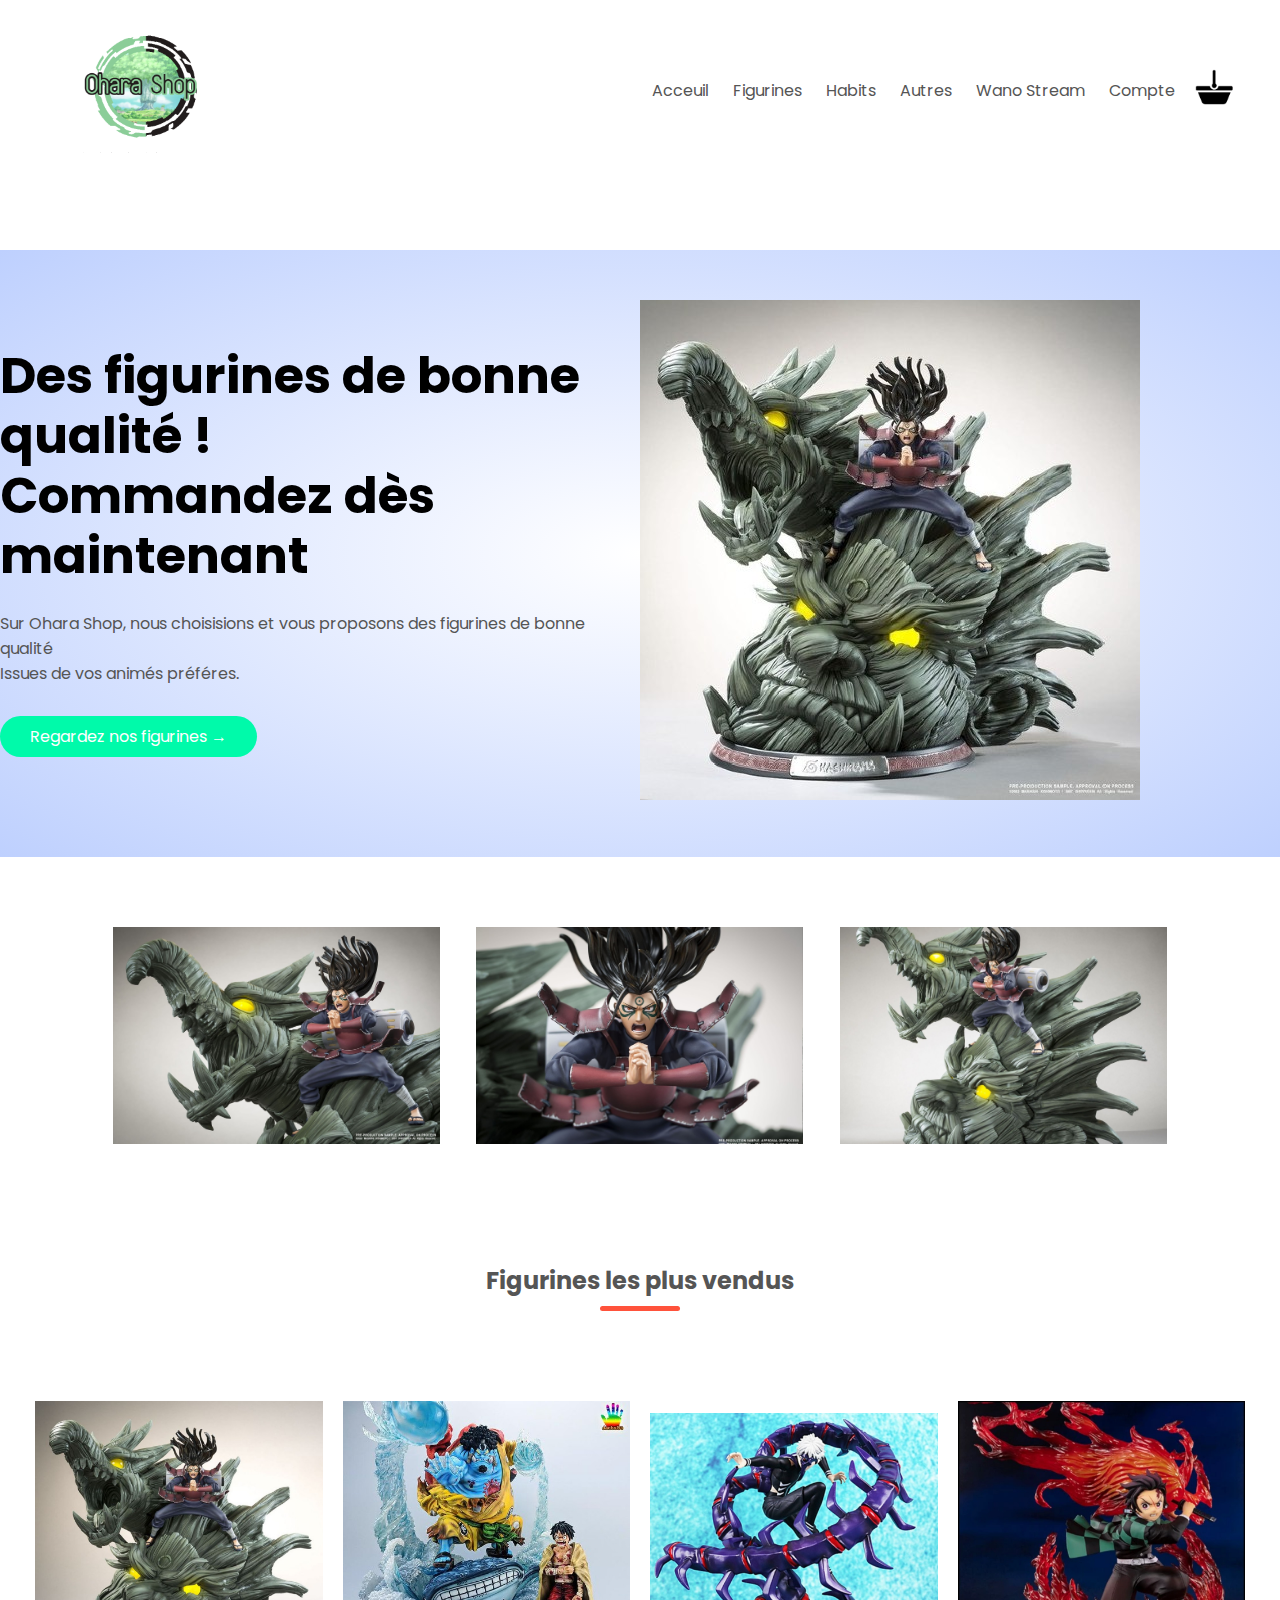
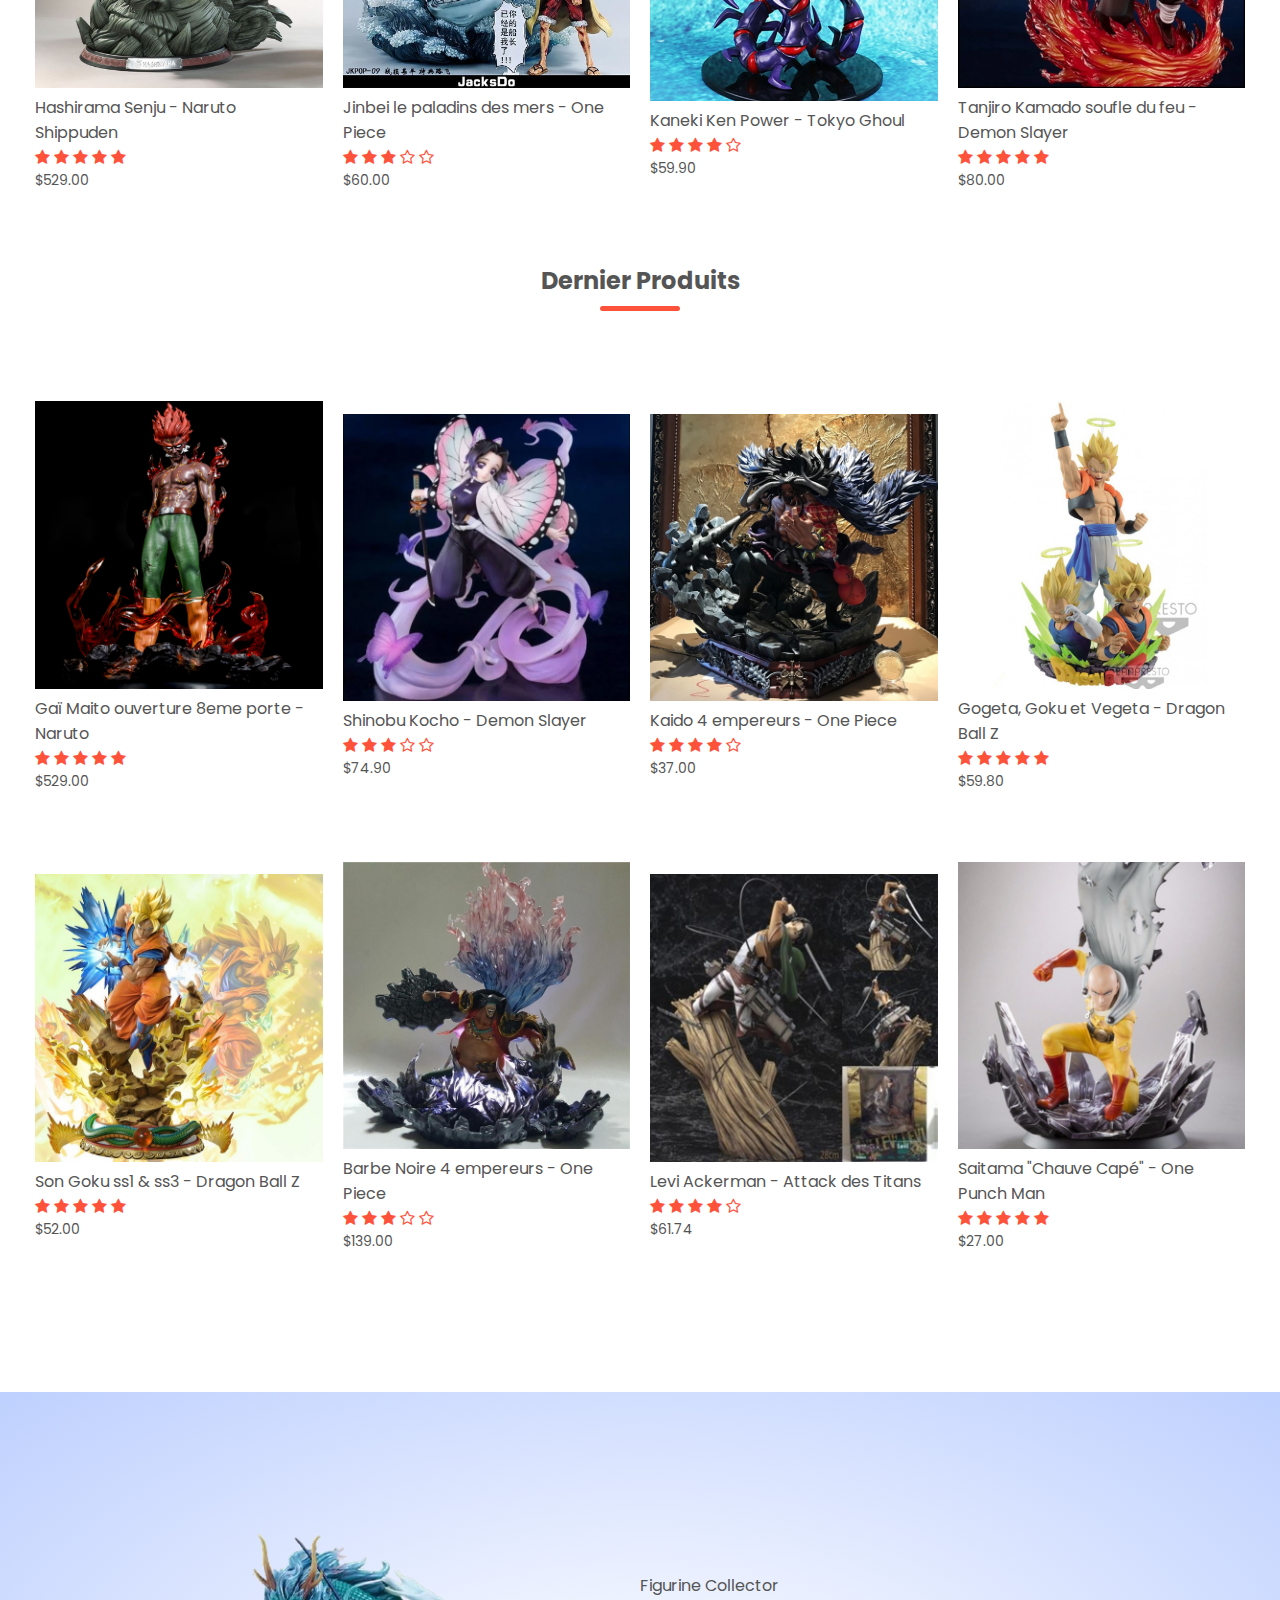
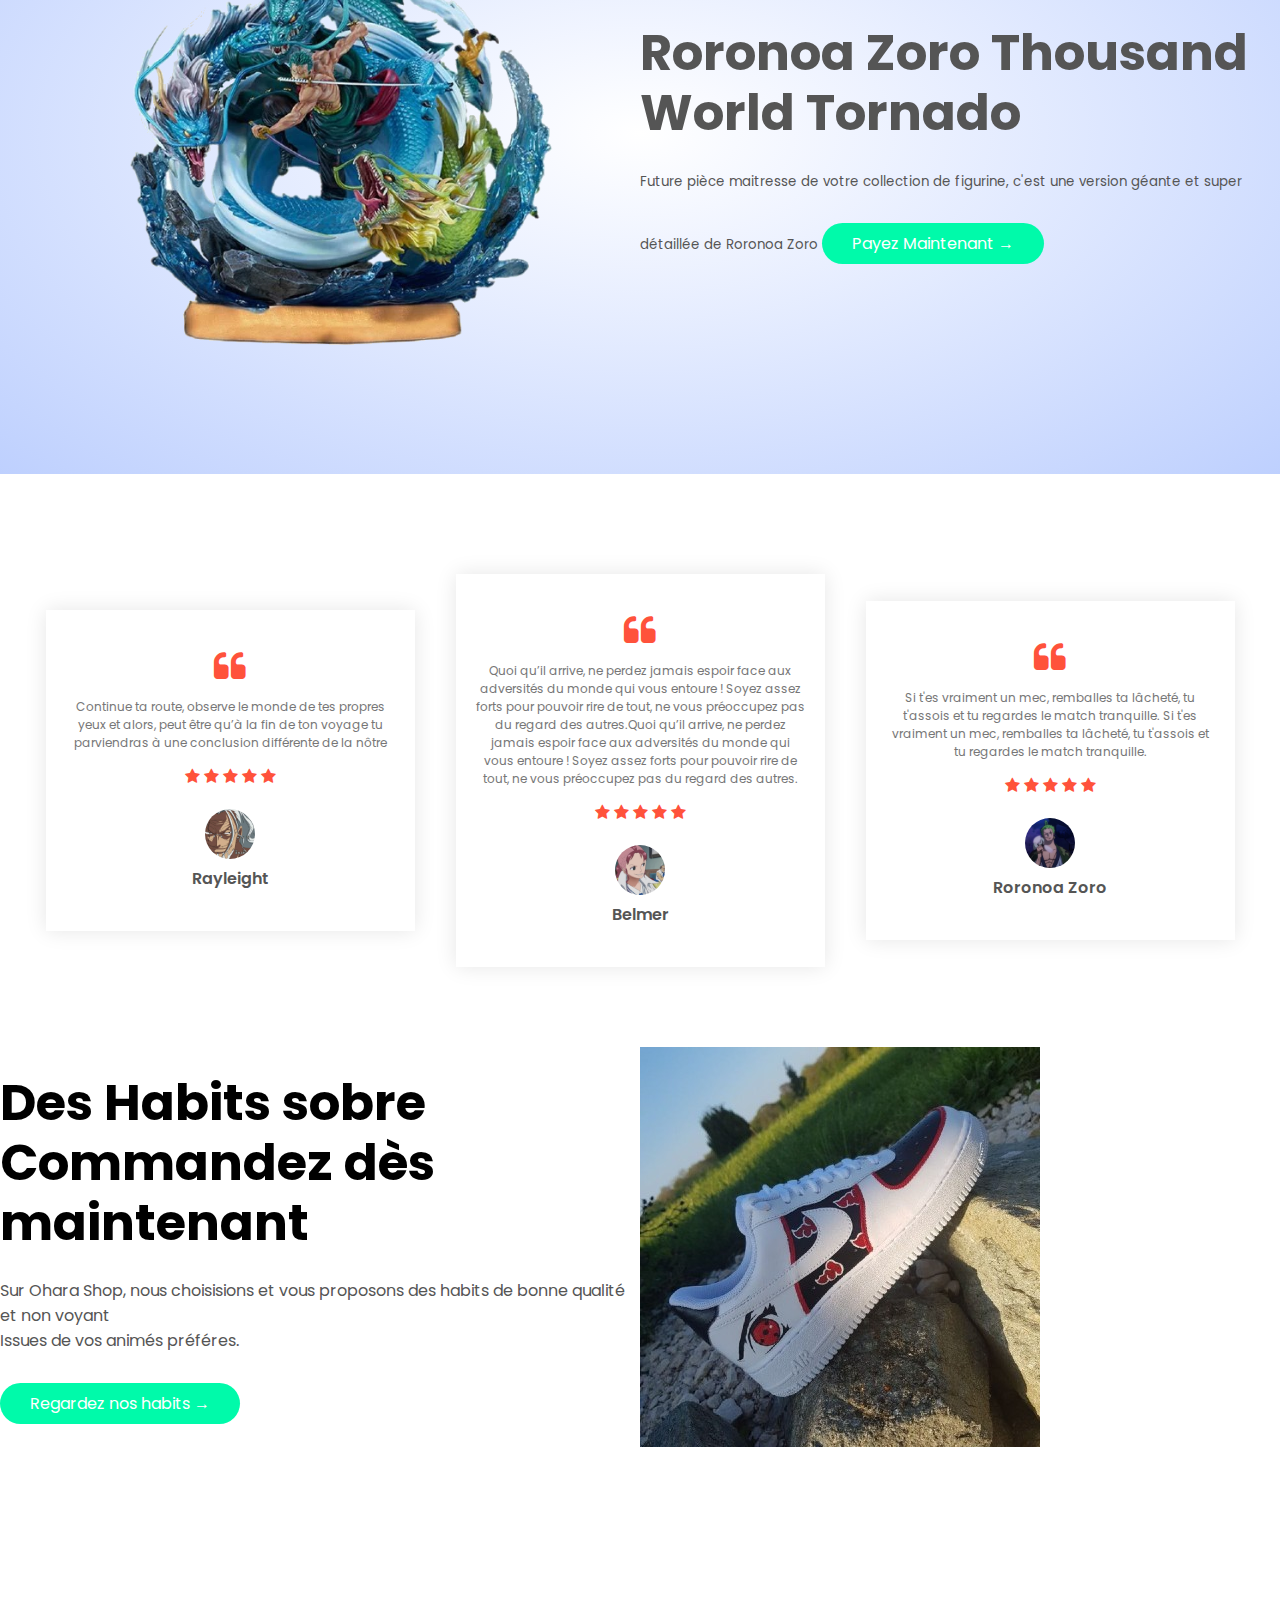
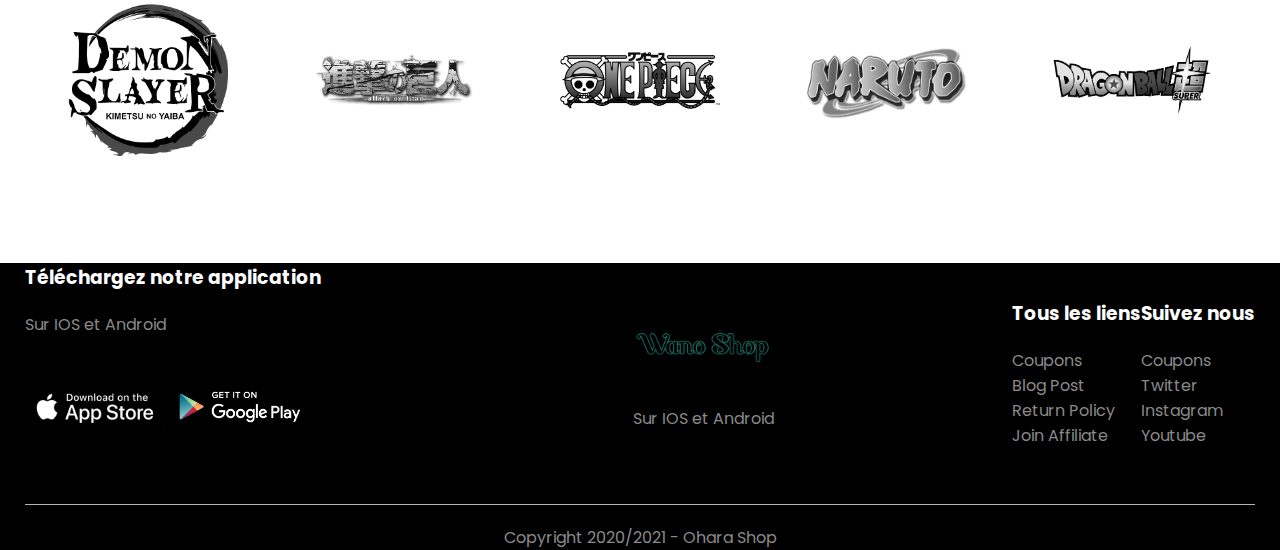
==== index.html @ 9f6b1bc0 "Add files via upload" ====
<!DOCTYPE html>
<html lang="en">
<head>
    <meta charset=UTF-8>
    <title>Ohara Store</title>
    <link rel="stylesheet" href="style.css">
    <link href="https://fonts.googleapis.com/css2?family=Poppins:wght@300;400;500;600;700&display=swap"rel="stylesheet">
    <link rel="stylesheet" href="https://stackpath.bootstrapcdn.com/font-awesome/4.7.0/css/font-awesome.min.css">
    <link rel="icon" href="logo.jpg">
</head>
<body>
        <div class="container">
            <div class="navbar">
                <div class="logo">
                    <a href="#"><img src="logo.png" width="200px"></a>
                </div>
                <nav>
                    <ul id="MenuItems">
                        <li><a href="#">Acceuil</a></li>
                        <li><a href="figurines.html">Figurines</a></li>
                        <li><a href="habits.html">Habits</a></li>
                        <li><a href="autres.html">Autres</a></li>
                        <li><a href="wano.html">Wano Stream</a></li>
                        <li><a href="login.html">Compte</a></li>
                    </ul>
                </nav>
                <a href="cart.html"><img src="panier.png" width="40px" height="40px"></a>
                <img src="menu.png" class="menu-icon"
                onclick="menuloggle()">
            </div>
        </div>
        <div class="header">
        <div class="row">
            <div class="col-2">
                <h1>Des figurines de bonne qualité !<br>Commandez dès maintenant</h1>
                <p>Sur Ohara Shop, nous choisisions et vous proposons des figurines de bonne qualité<br>Issues de vos animés préféres.</p>
                <a href="figurines.html" class="btn">Regardez nos figurines &#8594</a>
            </div>
            <div class="col-2">
                <img src="figurines1.jpg">
            </div>
        </div>
    </div>

<!------- featured categories ------->
    <div class ="categories">
        <div class="small-container">
            <div class="row">
            <div class="col-3">
                <img src="figuriness1.jpg">
            </div>
            <div class="col-3">
                <img src="figuriness2.jpg">
            </div>
            <div class="col-3">
                <img src="figuriness3.jpg">
            </div>
        </div>
    </div> 
</div>
<!------- featured products ------->    
    <div class="small-container">
        <h2 class="title">Figurines les plus vendus</h2>
        <div class="row">
            <div class="col-4">
                <a href="hashiramafig1.html"><img src="figurines1.0.jpg"></a>
                <h4>Hashirama Senju - Naruto Shippuden</h4>
                <div class="rating">
                    <i class="fa fa-star"></i>
                    <i class="fa fa-star"></i>
                    <i class="fa fa-star"></i>
                    <i class="fa fa-star"></i>
                    <i class="fa fa-star"></i>
                </div>
                <p>$529.00</p>
            </div>
            <div class="col-4">
                <a href="jinbei1.html"><img src="figurines2.jpg"></a>
                <h4>Jinbei le paladins des mers - One Piece</h4>
                <div class="rating">
                    <i class="fa fa-star"></i>
                    <i class="fa fa-star"></i>
                    <i class="fa fa-star"></i>
                    <i class="fa fa-star-o"></i>
                    <i class="fa fa-star-o"></i>
                </div>
                <p>$60.00</p>
            </div>
            <div class="col-4">
                <a href="kaneki1.html"><img src="figurinesss3.jpg"></a>
                <h4>Kaneki Ken Power - Tokyo Ghoul</h4>
                <div class="rating">
                    <i class="fa fa-star"></i>
                    <i class="fa fa-star"></i>
                    <i class="fa fa-star"></i>
                    <i class="fa fa-star"></i>
                    <i class="fa fa-star-o"></i>
                </div>
                <p>$59.90</p>
            </div>
            <div class="col-4">
                <a href="tanjiro1.html"><img src="figurines4.jpg"></a>
                <h4>Tanjiro Kamado soufle du feu - Demon Slayer</h4>
                <div class="rating">
                    <i class="fa fa-star"></i>
                    <i class="fa fa-star"></i>
                    <i class="fa fa-star"></i>
                    <i class="fa fa-star"></i>
                    <i class="fa fa-star"></i>
                </div>
                <p>$80.00</p>
            </div>
        </div>
        <h2 class="title">Dernier Produits</h2>
        <div class="row">
            <div class="col-4">
                <a href="ga¨1.html"><img src="figurinesnv1.jpg"></a>
                <h4>Gaï Maito ouverture 8eme porte - Naruto</h4>
                <div class="rating">
                    <i class="fa fa-star"></i>
                    <i class="fa fa-star"></i>
                    <i class="fa fa-star"></i>
                    <i class="fa fa-star"></i>
                    <i class="fa fa-star"></i>
                </div>
                <p>$529.00</p>
            </div>
            <div class="col-4">
                <a href="shinobu1.html"><img src="figurinesnv2.jpg"></a>
                <h4>Shinobu Kocho - Demon Slayer</h4>
                <div class="rating">
                    <i class="fa fa-star"></i>
                    <i class="fa fa-star"></i>
                    <i class="fa fa-star"></i>
                    <i class="fa fa-star-o"></i>
                    <i class="fa fa-star-o"></i>
                </div>
                <p>$74.90</p>
            </div>
            <div class="col-4">
                <a href="kaido1.html"><img src="figurinesnv3.jpg"></a>
                <h4>Kaido 4 empereurs - One Piece</h4>
                <div class="rating">
                    <i class="fa fa-star"></i>
                    <i class="fa fa-star"></i>
                    <i class="fa fa-star"></i>
                    <i class="fa fa-star"></i>
                    <i class="fa fa-star-o"></i>
                </div>
                <p>$37.00</p>
            </div>
            <div class="col-4">
                <a href="goeta1.html"><img src="figurinesnv4.jpg"></a>
                <h4>Gogeta, Goku et Vegeta - Dragon Ball Z</h4>
                <div class="rating">
                    <i class="fa fa-star"></i>
                    <i class="fa fa-star"></i>
                    <i class="fa fa-star"></i>
                    <i class="fa fa-star"></i>
                    <i class="fa fa-star"></i>
                </div>
                <p>$59.80</p>
            </div>
        </div>
         <div class="row">
            <div class="col-4">
                <a href="goku1.html"><img src="figurinesnv5.jpg"></a>
                <h4>Son Goku ss1 & ss3 - Dragon Ball Z</h4>
                <div class="rating">
                    <i class="fa fa-star"></i>
                    <i class="fa fa-star"></i>
                    <i class="fa fa-star"></i>
                    <i class="fa fa-star"></i>
                    <i class="fa fa-star"></i>
                </div>
                <p>$52.00</p>
            </div>
            <div class="col-4">
                <a href="barbenoire1.html"><img src="figurinesnv7.jpg"></a>
                <h4>Barbe Noire 4 empereurs - One Piece</h4>
                <div class="rating">
                    <i class="fa fa-star"></i>
                    <i class="fa fa-star"></i>
                    <i class="fa fa-star"></i>
                    <i class="fa fa-star-o"></i>
                    <i class="fa fa-star-o"></i>
                </div>
                <p>$139.00</p>
            </div>
            <div class="col-4">
                <a href="levi1.html"><img src="figurinesnv6.jpg"></a>
                <h4>Levi Ackerman - Attack des Titans</h4>
                <div class="rating">
                    <i class="fa fa-star"></i>
                    <i class="fa fa-star"></i>
                    <i class="fa fa-star"></i>
                    <i class="fa fa-star"></i>
                    <i class="fa fa-star-o"></i>
                </div>
                <p>$61.74</p>
            </div>
            <div class="col-4">
                <a href="saitama1.html"><img src="figurinesnv8.jpg"></a>
                <h4>Saitama "Chauve Capé" - One Punch Man</h4>
                <div class="rating">
                    <i class="fa fa-star"></i>
                    <i class="fa fa-star"></i>
                    <i class="fa fa-star"></i>
                    <i class="fa fa-star"></i>
                    <i class="fa fa-star"></i>
                </div>
                <p>$27.00</p>
            </div>
        </div>
    </div>
<!------- offer ------->  
    <div class="offer">
        <div class="small-container">
            <div class="row">
                <div class="col-2">
                    <a href="zoro1.html"><img src="collector.png" class="offer-img">
                </div>
                <div class="col-2">
                    <p>Figurine Collector</p>
                    <h1>Roronoa Zoro Thousand World Tornado</h1>
                    <small>Future pièce maitresse de votre collection de figurine, c'est une version géante et super détaillée de Roronoa Zoro</small>
                    <a href="" class="btn">Payez Maintenant &#8594;</a>
                </div>
            </div>
        </div>
    </div>

<!------- testimonial ------->
    <div class="testimonial">
        <div class="small-container">
            <div class="row">
            <div class="col-3">
                    <i class="fa fa-quote-left"></i>
                    <p> Continue ta route, observe le monde de tes propres yeux et alors, peut être qu’à la fin de ton voyage tu parviendras à une conclusion différente de la nôtre</p>
                    <div class="rating">
                    <i class="fa fa-star"></i>
                    <i class="fa fa-star"></i>
                    <i class="fa fa-star"></i>
                    <i class="fa fa-star"></i>
                    <i class="fa fa-star"></i>
                </div>
                <img src="rayleightlogo.jpg">
                <h3>Rayleight</h3>
            </div>
             <div class="col-3">
                    <i class="fa fa-quote-left"></i>
                    <p> Quoi qu’il arrive, ne perdez jamais espoir face aux adversités du monde qui vous entoure ! Soyez assez forts pour pouvoir rire de tout, ne vous préoccupez pas du regard des autres.Quoi qu’il arrive, ne perdez jamais espoir face aux adversités du monde qui vous entoure ! Soyez assez forts pour pouvoir rire de tout, ne vous préoccupez pas du regard des autres.</p>
                    <div class="rating">
                    <i class="fa fa-star"></i>
                    <i class="fa fa-star"></i>
                    <i class="fa fa-star"></i>
                    <i class="fa fa-star"></i>
                    <i class="fa fa-star"></i>
                </div>
                <img src="belmer.jpg">
                <h3>Belmer</h3>
            </div>
            <div class="col-3">
                    <i class="fa fa-quote-left"></i>
                    <p> Si t'es vraiment un mec, remballes ta lâcheté, tu t'assois et tu regardes le match tranquille. 
                    Si t'es vraiment un mec, remballes ta lâcheté, tu t'assois et tu regardes le match tranquille. </p>
                    <div class="rating">
                    <i class="fa fa-star"></i>
                    <i class="fa fa-star"></i>
                    <i class="fa fa-star"></i>
                    <i class="fa fa-star"></i>
                    <i class="fa fa-star"></i>
                </div>
                <img src="zorologo.jpg">
                <h3>Roronoa Zoro</h3>
            </div>
        </div>
    </div>
</div>

<!------- Second ------->

<div class="row">
        <div class="col-2">
        <h1>Des Habits sobre<br>Commandez dès maintenant</h1>
        <p>Sur Ohara Shop, nous choisisions et vous proposons des habits de bonne qualité et non voyant<br>Issues de vos animés préféres.</p>
        <a href="habits.html" class="btn">Regardez nos habits &#8594</a>
    </div>
    <div class="col-2">
        <img src="habitss.jpg">
    </div>
  </div>

<!------- brands ------->

<div class="brands">
    <div class="small-container">
        <div class="row">
            <div class="col-5">
                <img src="logo1.png">
            </div>
            <div class="col-5">
                <img src="logo2.png">
            </div>
            <div class="col-5">
                <img src="logo3.png">
            </div>
            <div class="col-5">
                <img src="logo4.png">
            </div>
            <div class="col-5">
                <img src="logo5.png">
            </div>
        </div>
    </div>
</div>

<!------- footer ------->

<div class="footer">
    <div class="container">
        <div class="row">
            <div class="footer-col-1">
                <h3>Téléchargez notre application</h3>
                <p>Sur IOS et Android</p>
                <div class="app-logo">
                    <img src="appstore.png">
                    <img src="playstore.png">
                </div>
            </div>
            <div class="footer-col-2">
                <img src="logoa.png">
                <p>Sur IOS et Android</p>
            </div>
            <div class="footer-col-3">
                <h3>Tous les liens</h3>
                <ul>
                    <li>Coupons</li>
                    <li>Blog Post</li>
                    <li>Return Policy</li>
                    <li>Join Affiliate</li>
                </ul>
            </div>
            <div class="footer-col-4">
                <h3>Suivez nous</h3>
                <ul>
                    <li>Coupons</li>
                    <li>Twitter</li>
                    <li>Instagram</li>
                    <li>Youtube</li>
                </ul>
            </div>
        </div>
        <hr>
        <p class="copyright">Copyright 2020/2021 - Ohara Shop</p>
    </div>
</div>

<!------- js for toggle menu ------->
  
    <script>
        var MenuItems = document.getElementById("MenuItems")

        MenuItems.style.maxHeight = "0px"

        function menutoggle(){
            if(MenuItems.style.maxHeight == "0px")
        {
            MenuItems.style.maxHeight = "200px"
        }
    else
        {
            MenuItems.style.maxHeight = "0px"
        }
     }
 </script>

 

</body>
</html>
---- style.css ----
*{
	margin: 0;
	padding: 0;
	box-sizing: border-box;
}
body{
	font-family: 'Poppins', sans-serif;
}
.navbar{
	display: flex;
	align-items: center;
	padding: 20px;
}
nav{
	flex: 1;
	text-align: right;
}
nav ul{
	display: inline-block;
	list-style-type: none;
}
nav ul li{
	display: inline-block;
	margin-right: 20px
}
a{
	text-decoration: none;
	color: #555;
}
p{
	color: #555;
}
.container{
	max-width: 1300px
	margin: auto;
	padding-left: 25px;
	padding-right: 25px;
}
.row{
	display: flex;
	align-items:  center;
	flex-wrap: wrap;
	justify-content: space-around;
}
.col-2{
	flex-basis: 50%;
	min-width: 300px
}
.col-2 img{
	max-width: 100%;
	padding: 50px 0;
}
.col-2 h1{
	font-size: 50px;
	line-height: 60px;
	margin: 25px 0;
}
.btn{
	display: inline-block;
	background: #00FAAA;
	color: #fff;
	padding: 8px 30px;
	margin: 30px 0;
	border-radius: 30px;
	transition: background 0.5s;
}
.btn:hover{
	background-color: #00442E;
}
.header{
	background: radial-gradient(#fff,#BED0FE);
}
.header .row{
	margin-top: 70px;
}
.categories{
	margin:70px;
}
.col-3{
	flex-basis: 30%;
	min-width: 250px;
	margin-bottom: 30px;
}	
.col-3 img{
	width: 100%;
}
.small-container{
	max-width: 1080px
	margin: auto;
	padding-left: 25px ;
	padding-right: 25px;
}
.col-4{
	flex-basis: 25%;
	padding: 10px;
	min-width: 200px;
	margin-bottom: 50px;
	transition: transform 0.5s;

}
.col-4 img{
	width:100%;
}
.title{
	text-align: center;
	margin: 0 auto 80px;
	position: relative;
	line-height: 60px;
	color:#555;
}
.title::after{
	content: '';
	background: #ff523b;
	width: 80px;
	height: 5px;
	border-radius: 5px;
	position:absolute;
	bottom: 0;
	left: 50%;
	transform: translateX(-50%);
}
h4{
	color: #555;
	font-weight: normal;
}
.col-4 p{
	font-size: 14px;
}
.rating .fa{
	color: #ff523b;
}
.col-4:hover{
	transform: translateX(-5px);
}

/*---offer-------*/

.offer{
	background: radial-gradient(#fff,#BED0FE);
	margin-top: 80px;
	padding: 30px 0;
}
.col-2 .offer-img{
	padding: 50px;
}
small{
	color: #555;
}

/*---------testimonial--------*/

.testimonial{
	padding-top: 100px;
}
.testimonial .col-3{
	text-align: center;
	padding: 40px 20px;
	box-shadow: 0 0 20px 0px rgba(0,0,0,0.1);
	cursor: pointer;
	transition: transform 0.5s;
}
.testimonial .col-3 img{
	width: 50px;
	margin-top: 20px;
	border-radius: 50%;
}
.testimonial .col-3:hover{
	transform: translateY(-10px);
}
.fa.fa-quote-left{
	font-size: 34px;
	color: #ff523b;
}
.col-3 p{
	font-size: 12px;
	margin: 12px 0;
	color: #777;
}
.testimonial .col-3 h3{
	font-weight: 600;
	color: #555;
	font-size: 16px;
}

/*---------brands--------*/
.brands{
	margin: 100px auto;
}
.col-5{
	width: 160px;
}
.col-5 img{
	width: 100%;
	cursor: pointer;
	filter: grayscale(100%);
}
.col-5 img:hover{
	filter: grayscale(0);
}

/*---------footer--------*/

.footer{
	background: #000;
	color: #8a8a8a;
	font-size: 14px
	padding: 60px 0 20px;
}
.footer p{
	color:#8a8a8a;
}
.footer h3{
	color: #fff;
	margin-bottom: 20px;
}
.footer-col-1, .footer-col-2, .footer-col-3, .footer-col-4{
	min-width: 250px
	margin-bottom: 20px; 
} 
.footer-col-1{
	flex-basis: 30%;
}
.footer-col-2{
	flex: 1;
	text-align: center;
}
.footer-col-2 img{
	width: 180px;
	margin-bottom: 20px;
}
.footer-col-3, ..footer-col-4{
	flex-basis: 12%;
	text-align: center;
}
ul{
	list-style-type: none;
}
.app-logo{
	margin top: 20px;
}
.app-logo img{
	width: 140px; 
}
.footer hr{
	border: none;
	background: #b5b5b5;
	height: 1px;
	margin: 20px 0;
}
.copyright{
	text-align: center;
}
.menu-icon{
	width: 58px;
	margin-left: 50px;
	display: none;
}

/*---------footer--------*/

@media only screen and (max-width: 800px){

	nav ul{
		position: absolute;
		top: 70px;
		left: 0;
		background: #333
		width: 100%;
		overflow: hidden;
		transition: max-height 0.5s;
	}
	nav ul li{
		display: block;
		margin-right: 50px;
		margin-top: 10px;
		margin-bottom: 10px;
	}
	nav ul li a{
		color: #fff;
	}
	.menu-icon{
		display: block;
		cursor: pointer;
	}
}
/*---------single product details--------*/

.single-product{
	margin-top: 80px;
}
.single-product .col-2 img{
	padding: 0;
}
.single-product .col-2{
	padding: 20px
}
.single-product h4{
	margin: 20px 0;
	font-size: 22px;
	font-weight: bold;
}
.single-product select{
	display: block;
	padding: 10px;
	margin-top: 20px;
}
.single-product input{
	width: 50px;
	height: 40px;
	padding-left: 10px;
	font-size: 20px;
	margin-right: 10px;
	border: 1px solid #ff523b;
}
input:focus{
	outline: none;
}
.single-product .fa{
	color: #ff523b;
	margin-left: 10px;
}
.small-img-row{
	display: flex;
	justify-content: space-between;
}
.small-img-col{
	flex-basis: 24%;
	cursor: pointer;
}

/*---------cart items details--------*/

.cart-page{
	margin: 80px auto;
}
table{
	width: 100%;
	border-collapse: collapse;
}
.cart-info{
	display: flex;
	flex-wrap: wrap;
}
th{
	text-align: left;
	padding: 5px;
	color: #fff;
	background: #ff523b;
	font-weight: normal;
}
td{
	padding: 10px 5px;
}
td input{
	width: 40px;
	height: 30px;
	padding: 5px;
}
td a{
	color: #ff523b;
	font-size:  12px;
}
td img{
	width: 80px;
	height: 80px;
	margin-right: 10px;

}
.total-price{
	display: flex;
	justify-content: flex-end;
}
.total-price table{
	border-top: 3px solid #ff523b;
	width: 100%;
	max-width: 400px;
}
td:last-child{
	text-align: right;
}
th:last-child{
	text-align: right;
}

/*------- account page -------*/

.account-page{
	padding: 50px 0;
	background: radial-gradient(#fff,#ffd6d6)
}
.form-container{
	background: #fff;
	width: 300px;
	height: 400px;
	position: relative;
	text-align: center;
	padding: 20px 0;
	margin: auto;
	box-shadow: 0 0 20px 0px rgba(0,0,0,0.1);
	overflow: hidden;
}
.form-container span{
	font-weight: bold;
	padding: 0 10px;
	color: #555;
	cursor: pointer;
	width: 100px;
	display: inline-block;
}
.form-btn{
	display: inline-block;
}
.form-container form{
	max-width: 300px;
	padding: 0 20px;
	position: absolute;
	top: 130px;
	transition: transform 1s;
}
form input{
	width: 100%;
	height: 30px;
	margin: 10px 0;
	padding: 0 10px;
	border: 1px solid #ccc;
}
form .btn{
	width: 100%;
	border: none;
	cursor: pointer;
	margin: 10px 0;
}
form .btn:focus{
	outline: none;
}
#LoginForm{
	left: -300px;
}
#RegForm{
	left: 0;
}
form a{
	font-size: 12px;
}
#Indicator{
	width: 100px;
	border: none;
	background: #ff523b;
	height: 3px;
	margin-top: 8px;
	transform: translateX(100px);
	transition: transform 1s;
}

/*---------media query fot less than 600 screen size--------*/

@media only screen and (max-width: 600px){
	.row{
		text-align: center;
	}
	.col-2, .col-3, .col-4{
		flex-basis: 100%;
	}
	.single-product .row{
		text-align: left;
	}
	.single-product .col-2{
		padding: 20px 0;
	}
	.single-product h1{
		font-size: 26px;
		line-height: 32px;
	}
	.cart-info p{
		display: none;
	}
}
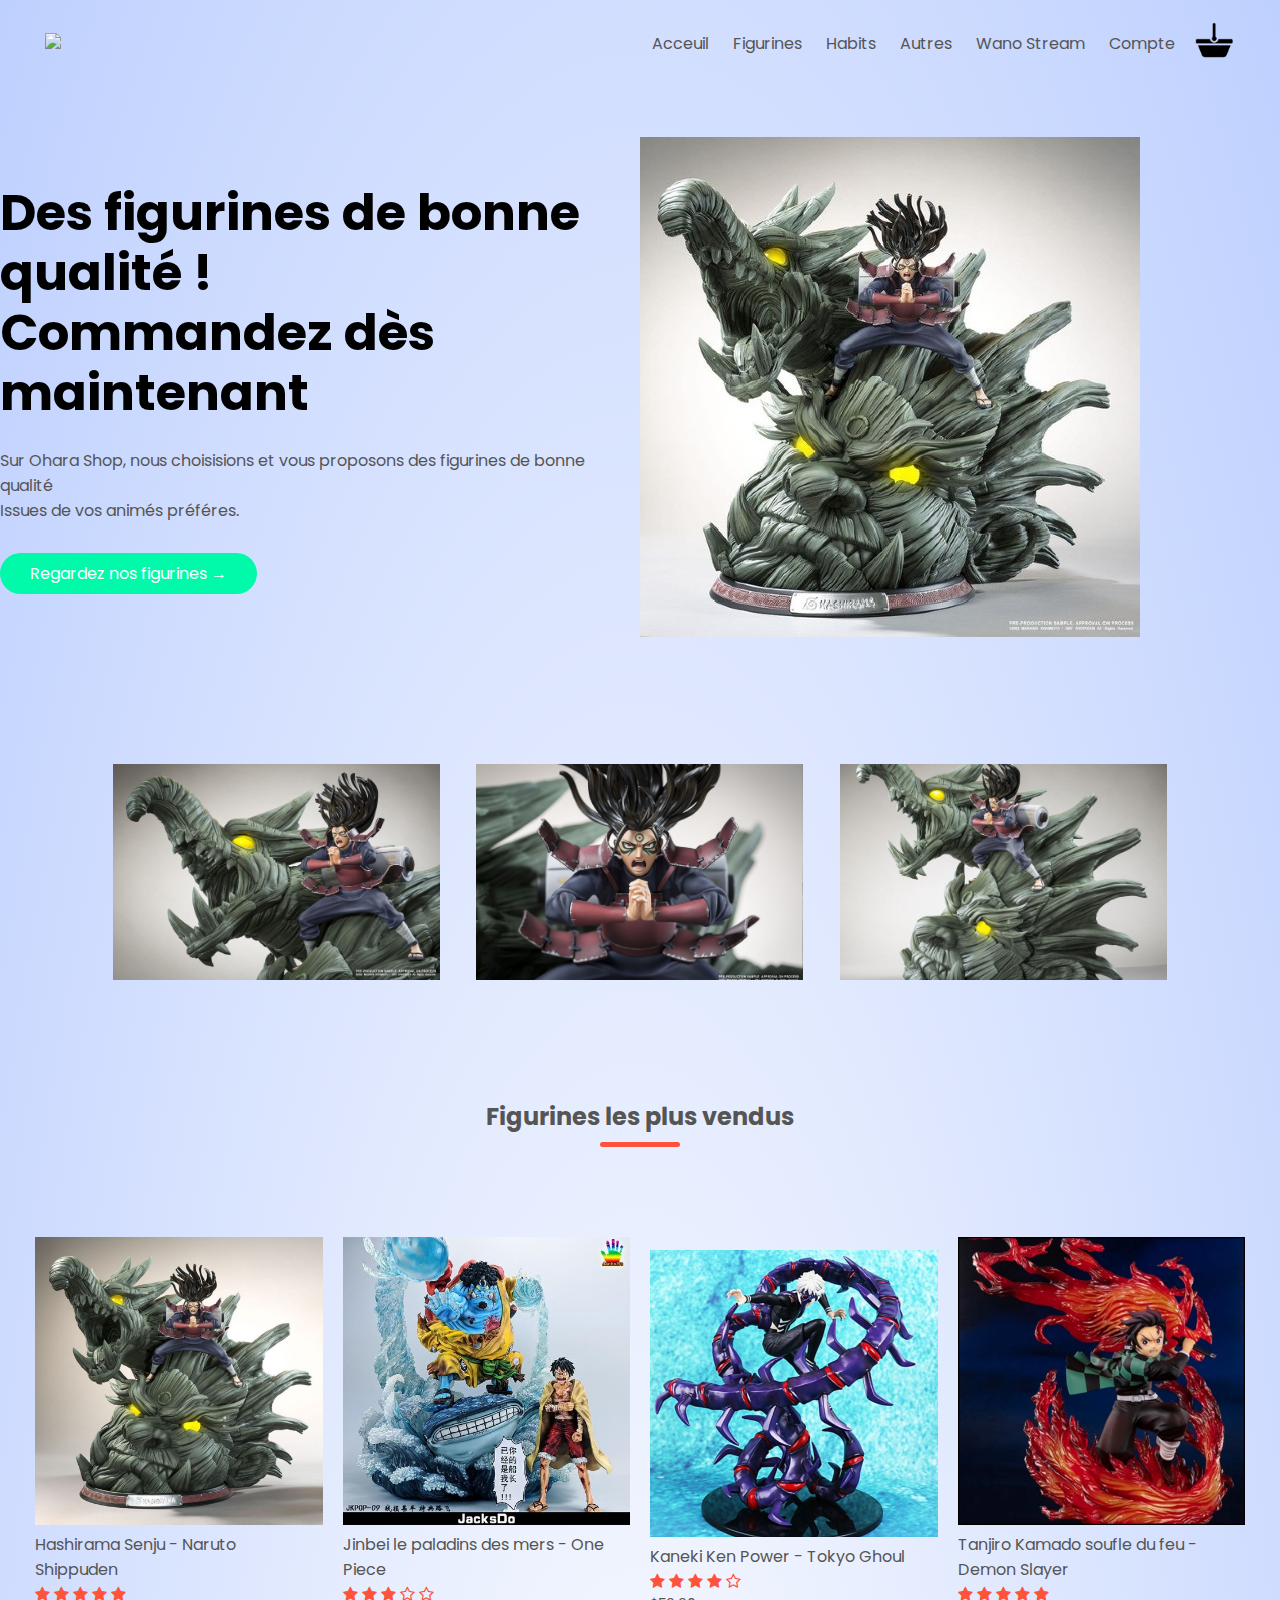
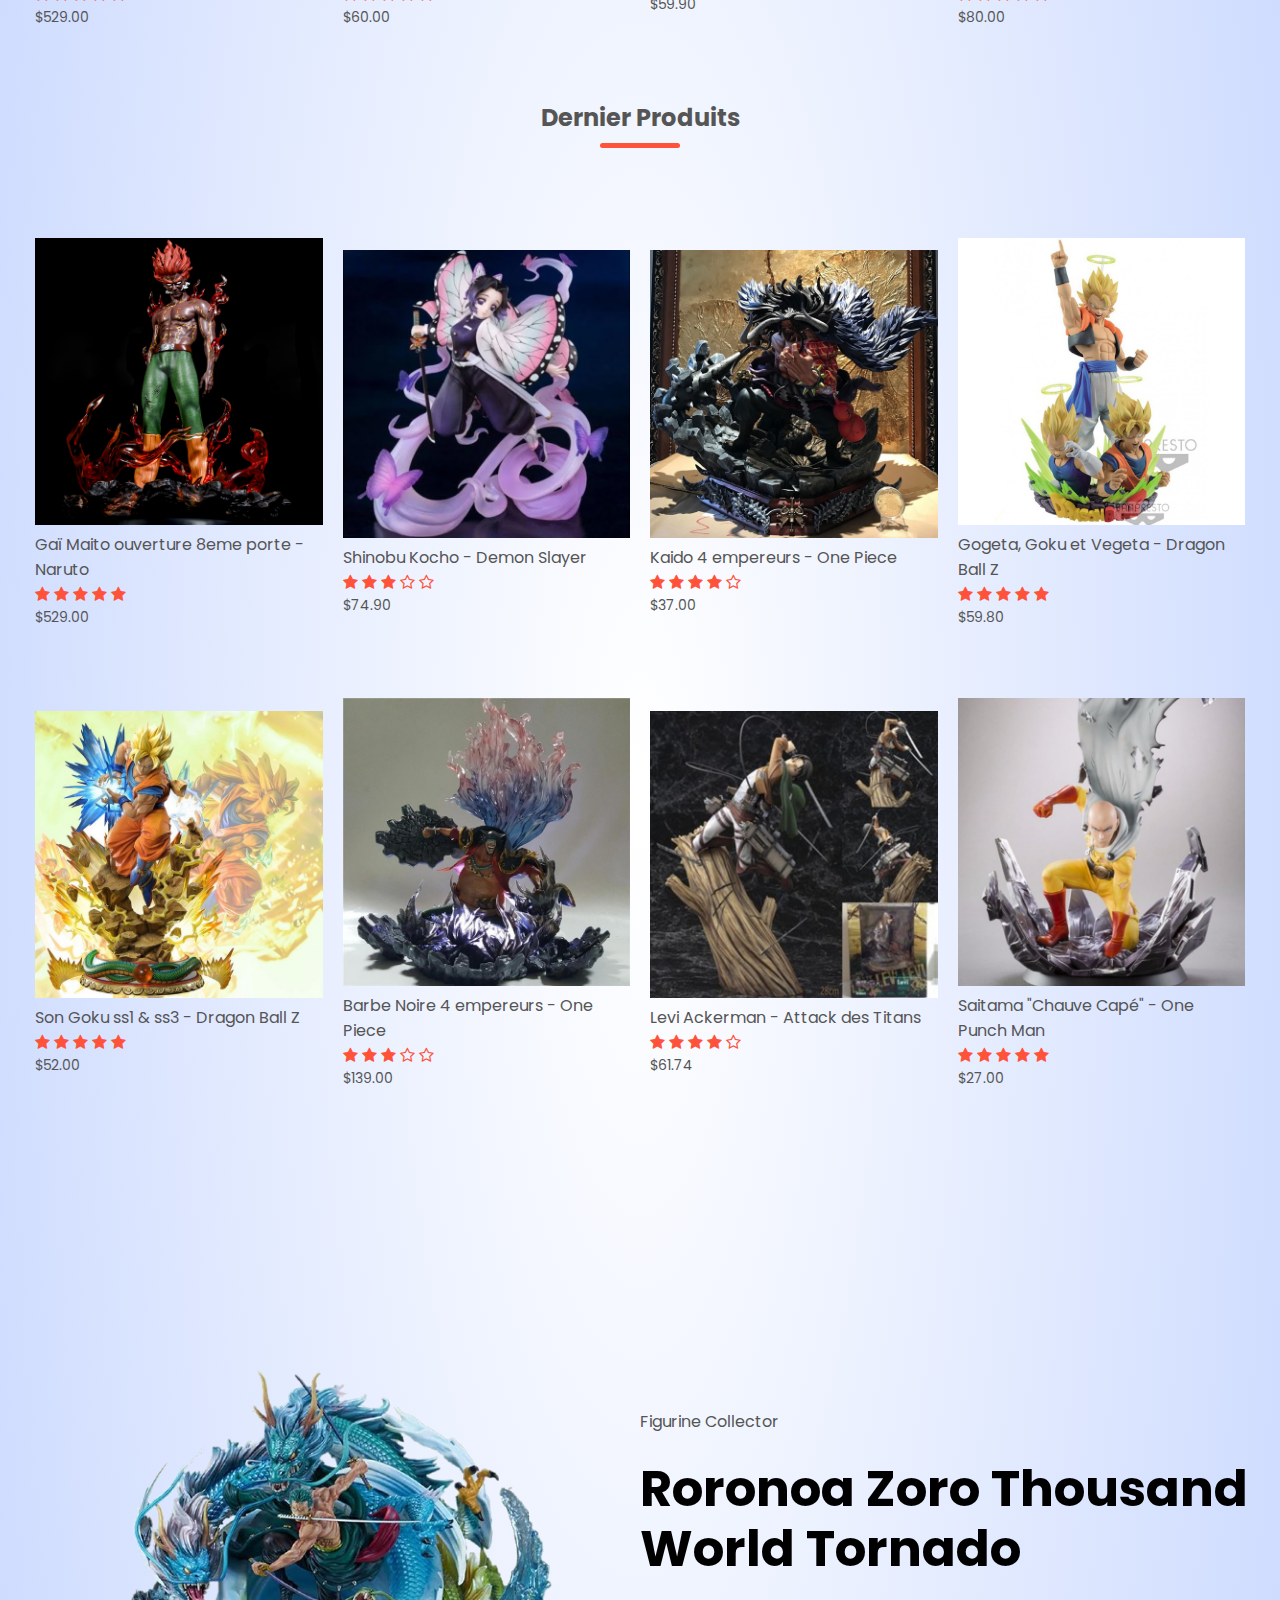
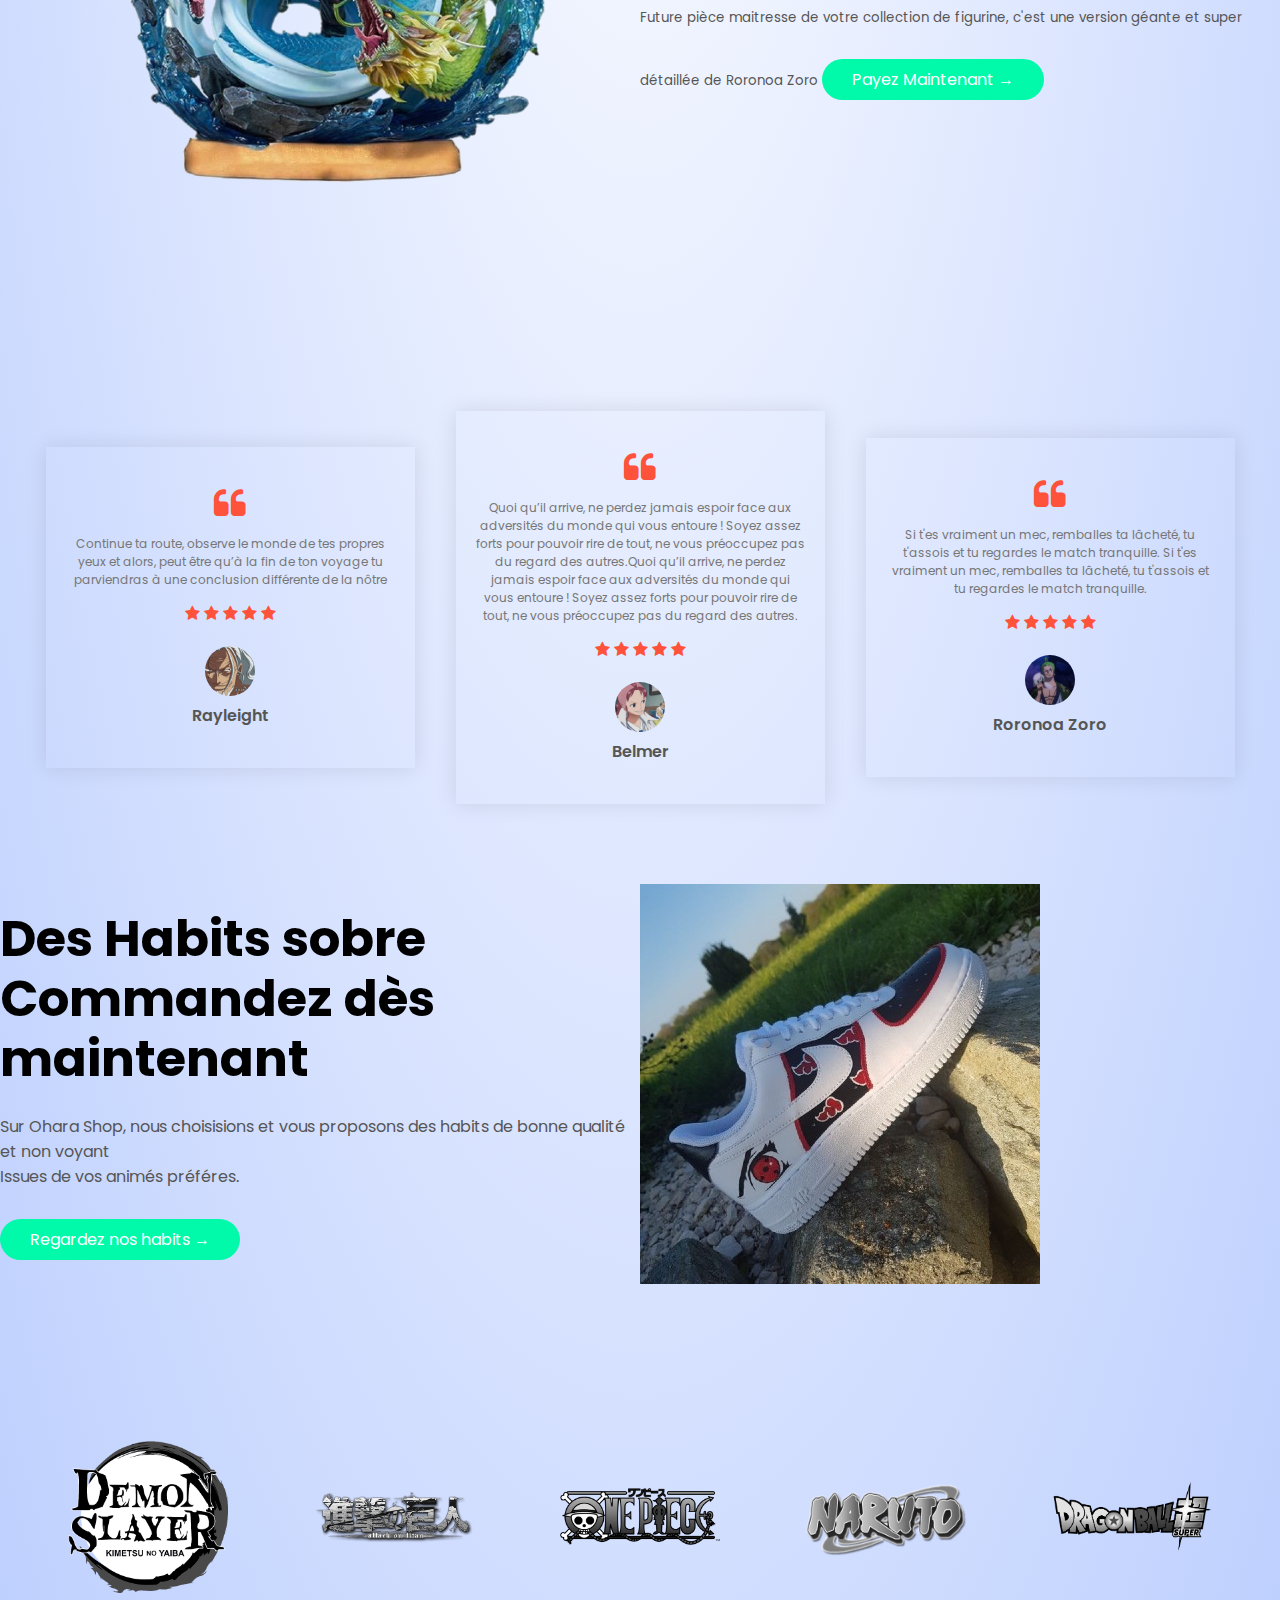
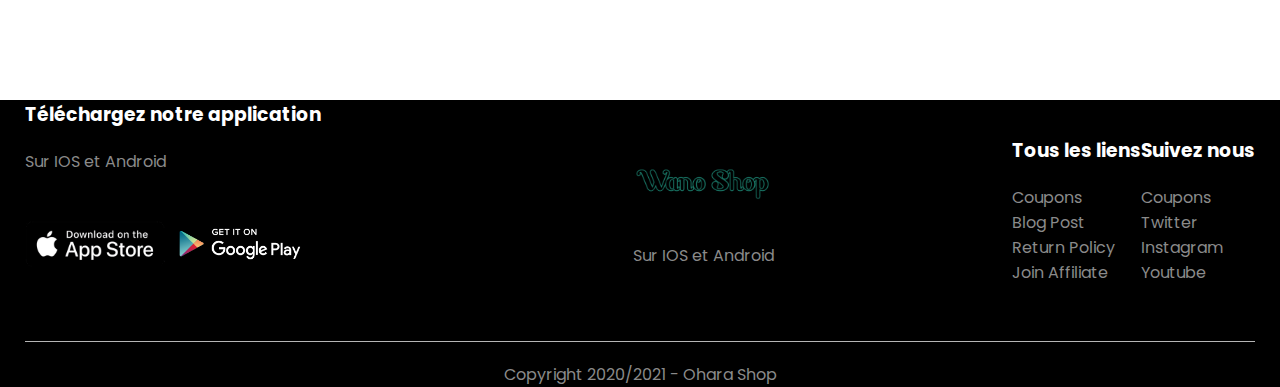
==== commit 0801b7a7: "Add files via upload" ====
--- a/index.html
+++ b/index.html
@@ -2,45 +2,47 @@
 <html lang="en">
 <head>
     <meta charset=UTF-8>
-    <title>Ohara Store</title>
+    <title>Ohara Store - Figurines</title>
     <link rel="stylesheet" href="style.css">
     <link href="https://fonts.googleapis.com/css2?family=Poppins:wght@300;400;500;600;700&display=swap"rel="stylesheet">
     <link rel="stylesheet" href="https://stackpath.bootstrapcdn.com/font-awesome/4.7.0/css/font-awesome.min.css">
-    <link rel="icon" href="logo.jpg">
+    <link rel="icon" href="flavicon.ico">
 </head>
 <body>
-        <div class="container">
-            <div class="navbar">
-                <div class="logo">
-                    <a href="#"><img src="logo.png" width="200px"></a>
-                </div>
-                <nav>
-                    <ul id="MenuItems">
-                        <li><a href="#">Acceuil</a></li>
-                        <li><a href="figurines.html">Figurines</a></li>
-                        <li><a href="habits.html">Habits</a></li>
-                        <li><a href="autres.html">Autres</a></li>
-                        <li><a href="wano.html">Wano Stream</a></li>
-                        <li><a href="login.html">Compte</a></li>
-                    </ul>
-                </nav>
-                <a href="cart.html"><img src="panier.png" width="40px" height="40px"></a>
-                <img src="menu.png" class="menu-icon"
-                onclick="menuloggle()">
-            </div>
-        </div>
-        <div class="header">
-        <div class="row">
-            <div class="col-2">
-                <h1>Des figurines de bonne qualité !<br>Commandez dès maintenant</h1>
-                <p>Sur Ohara Shop, nous choisisions et vous proposons des figurines de bonne qualité<br>Issues de vos animés préféres.</p>
-                <a href="figurines.html" class="btn">Regardez nos figurines &#8594</a>
-            </div>
-            <div class="col-2">
-                <img src="figurines1.jpg">
-            </div>
-        </div>
-    </div>
+    <header>
+    <div class="container">
+        <div class="navbar">
+            <div class="logo">
+                <a href="index.html"><img src="logo ohara.png" width="200px"></a>
+        </div>
+        <nav>
+            <ul id="MenuItems">
+                <li><a href="#">Acceuil</a></li>
+                <li><a href="figurines.html">Figurines</a></li>
+                <li><a href="habits.html">Habits</a></li>
+                <li><a href="autres.html">Autres</a></li>
+                <li><a href="wano.html">Wano Stream</a></li>
+                <li><a href="login.html">Compte</a></li>
+            </ul>
+        </nav>
+        <a href="cart.html"><img src="panier.png" width="40px" height="40px"></a>
+        <img src="menu.png" class="menu-icon"
+        onclick="menuloggle()">
+    </div>
+</div>
+    <div class="row">
+        <div class="col-2">
+        <h1>Des figurines de bonne qualité !<br>Commandez dès maintenant</h1>
+        <p>Sur Ohara Shop, nous choisisions et vous proposons des figurines de bonne qualité<br>Issues de vos animés préféres.</p>
+        <a href="figurines.html" class="btn">Regardez nos figurines &#8594</a>
+    </div>
+    <div class="col-2">
+        <img src="figurines1.jpg">
+    </div>
+  </div>
+
+
+
 
 <!------- featured categories ------->
     <div class ="categories">
@@ -218,7 +220,7 @@
         <div class="small-container">
             <div class="row">
                 <div class="col-2">
-                    <a href="zoro1.html"><img src="collector.png" class="offer-img">
+                    <a href="zoro1.html"><img src="collector.png" class="offer-img"></a>
                 </div>
                 <div class="col-2">
                     <p>Figurine Collector</p>
@@ -314,6 +316,8 @@
         </div>
     </div>
 </div>
+</header>
+
 
 <!------- footer ------->
 
--- a/style.css
+++ b/style.css
@@ -68,6 +68,9 @@
 	background-color: #00442E;
 }
 .header{
+	background: radial-gradient(#fff,#BED0FE);
+}
+header{
 	background: radial-gradient(#fff,#BED0FE);
 }
 .header .row{
@@ -136,7 +139,6 @@
 /*---offer-------*/
 
 .offer{
-	background: radial-gradient(#fff,#BED0FE);
 	margin-top: 80px;
 	padding: 30px 0;
 }
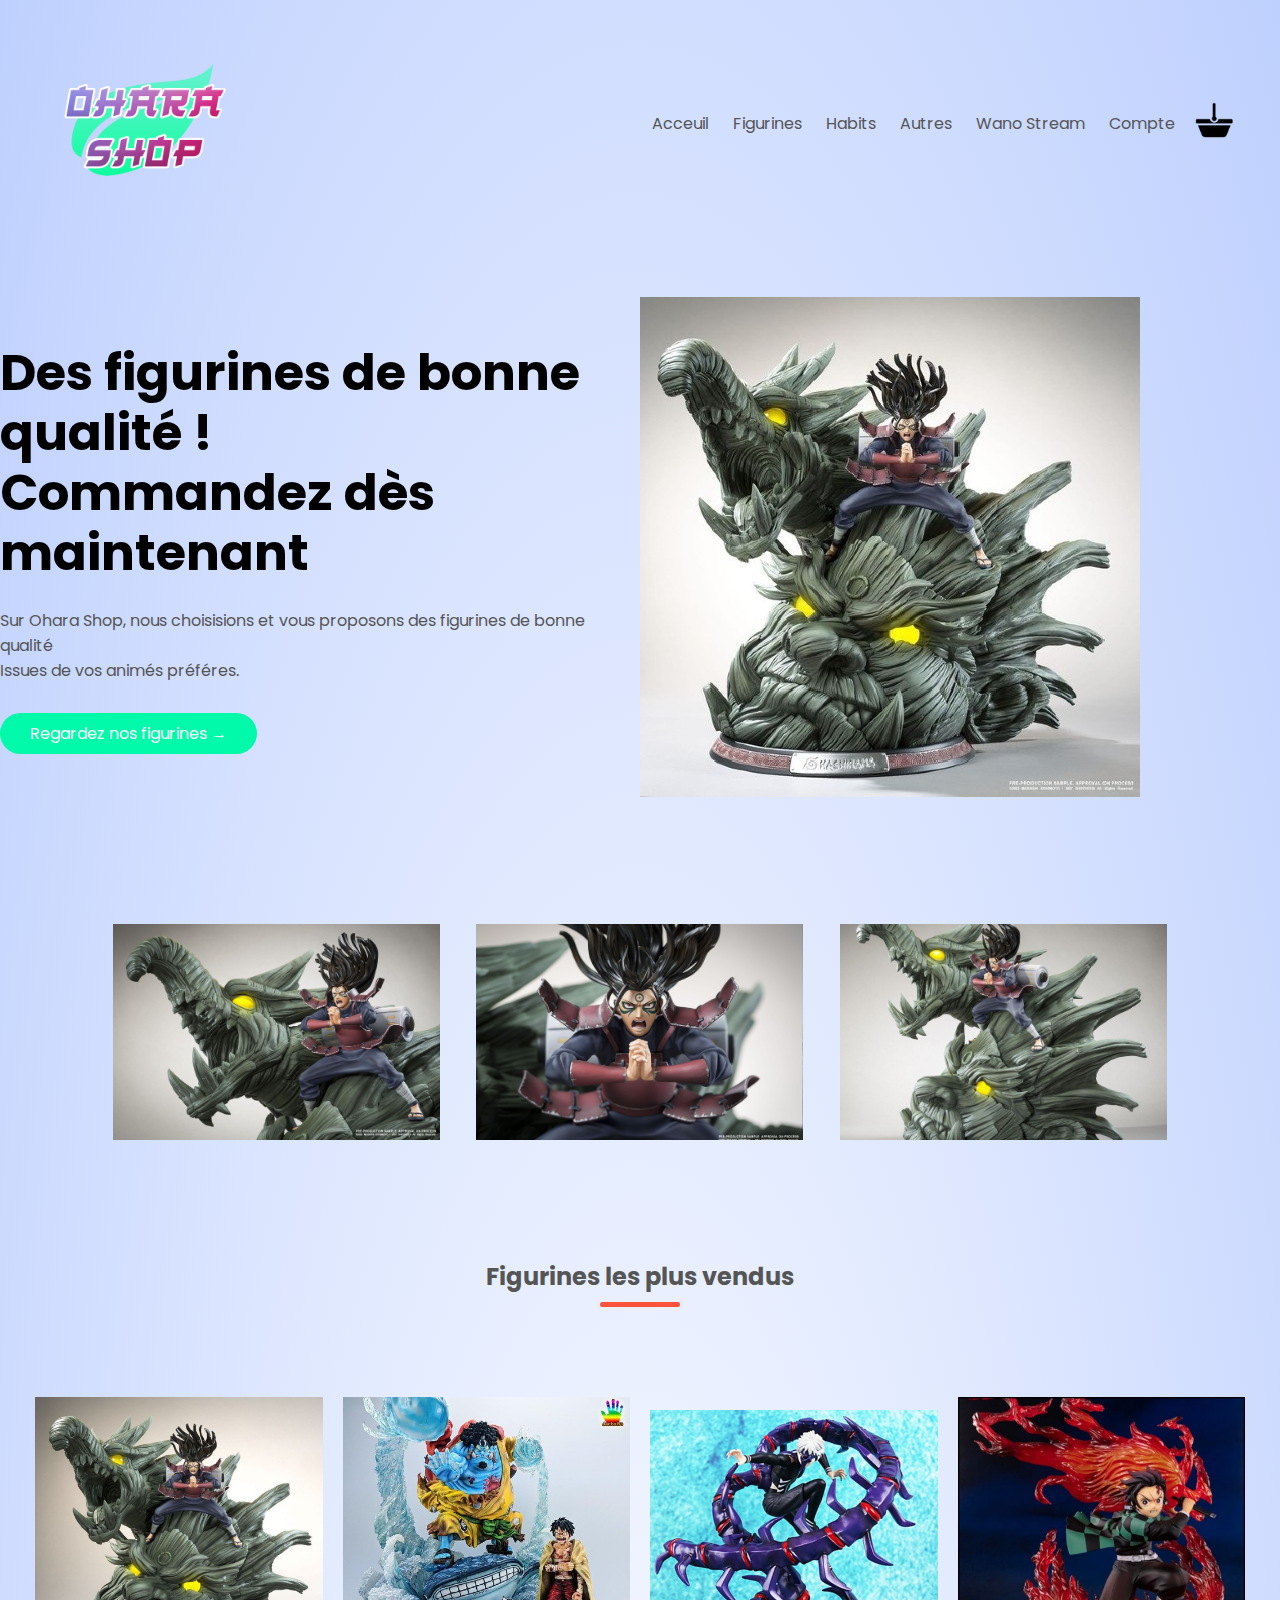
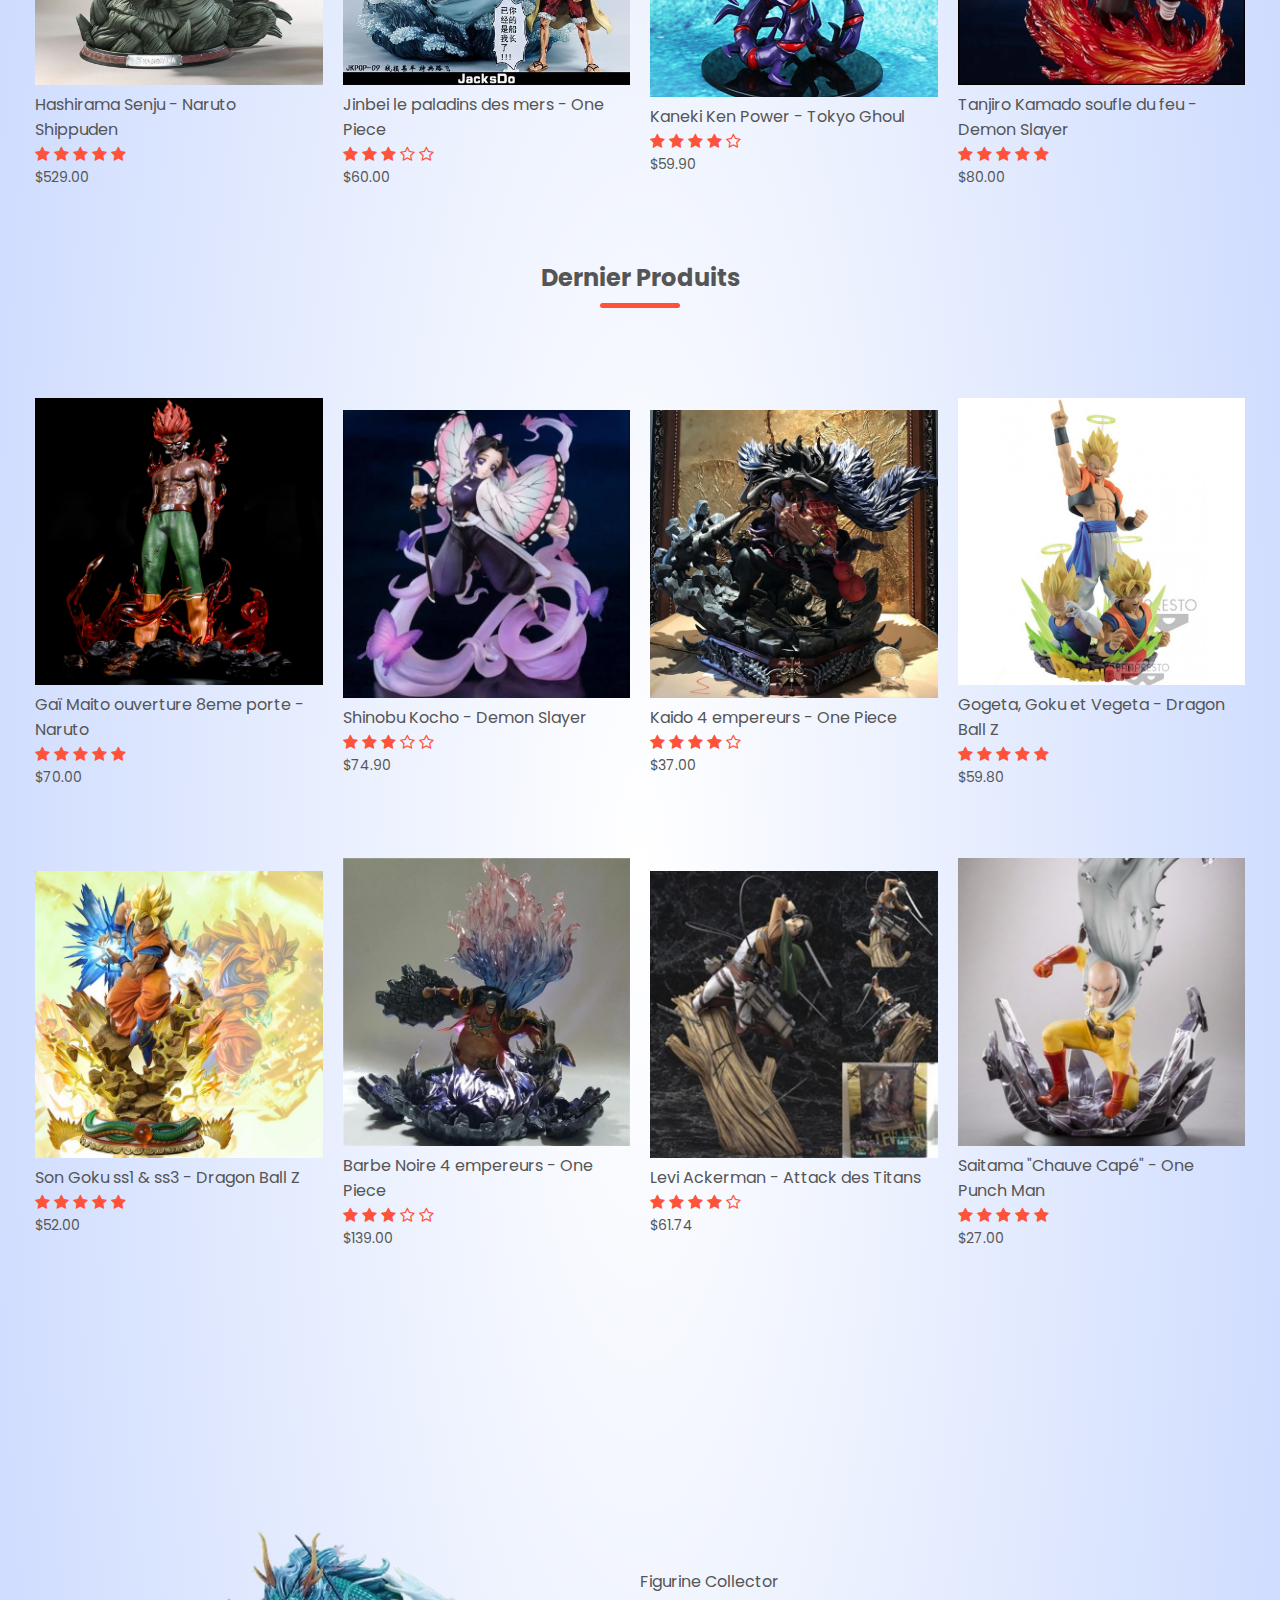
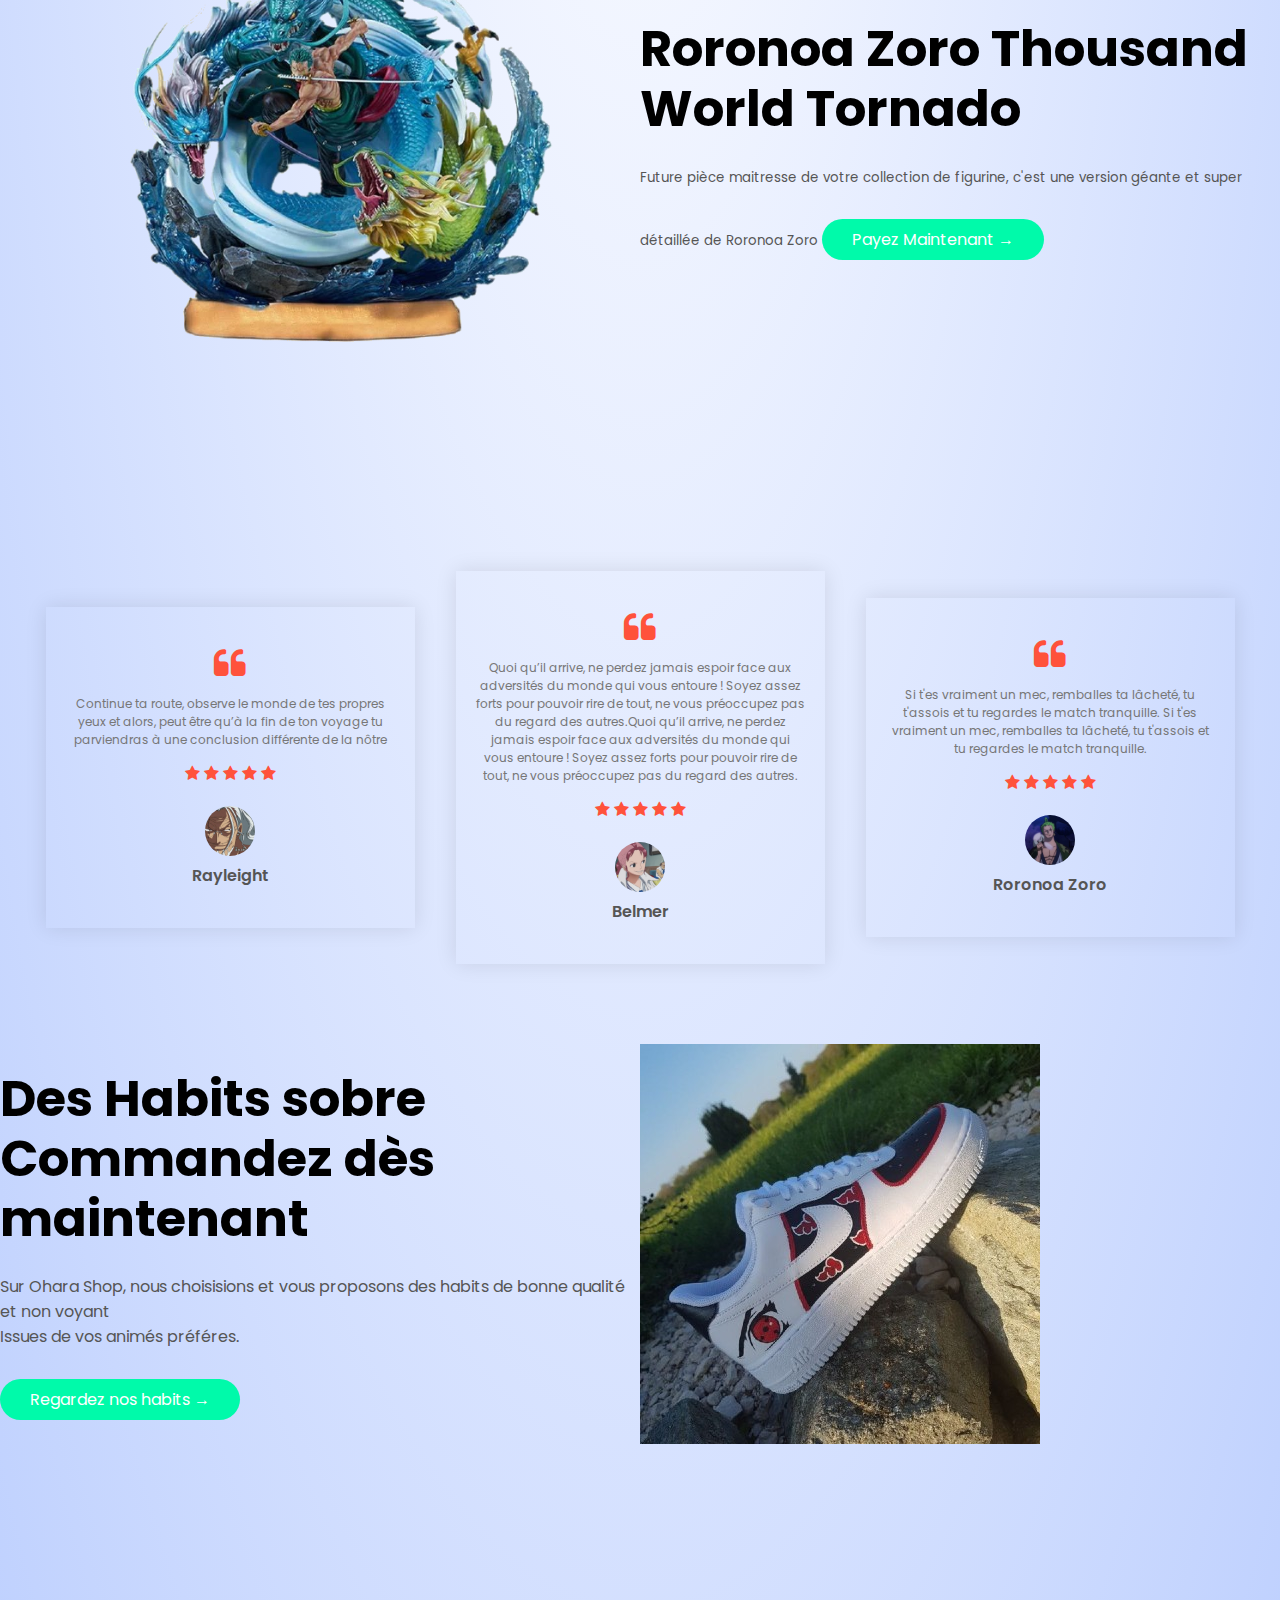
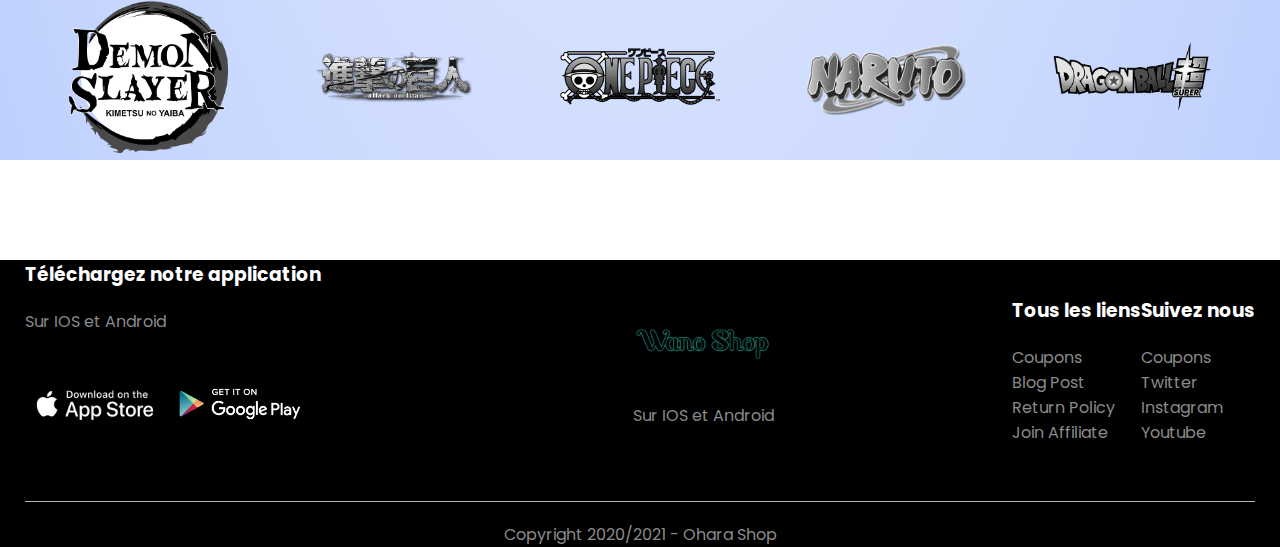
==== commit 3bb46858: "Add files via upload" ====
--- a/index.html
+++ b/index.html
@@ -116,7 +116,7 @@
         <h2 class="title">Dernier Produits</h2>
         <div class="row">
             <div class="col-4">
-                <a href="ga¨1.html"><img src="figurinesnv1.jpg"></a>
+                <a href="gaï1.html"><img src="figurinesnv1.jpg"></a>
                 <h4>Gaï Maito ouverture 8eme porte - Naruto</h4>
                 <div class="rating">
                     <i class="fa fa-star"></i>
@@ -125,7 +125,7 @@
                     <i class="fa fa-star"></i>
                     <i class="fa fa-star"></i>
                 </div>
-                <p>$529.00</p>
+                <p>$70.00</p>
             </div>
             <div class="col-4">
                 <a href="shinobu1.html"><img src="figurinesnv2.jpg"></a>
--- a/style.css
+++ b/style.css
@@ -388,10 +388,8 @@
 
 .account-page{
 	padding: 50px 0;
-	background: radial-gradient(#fff,#ffd6d6)
 }
 .form-container{
-	background: #fff;
 	width: 300px;
 	height: 400px;
 	position: relative;
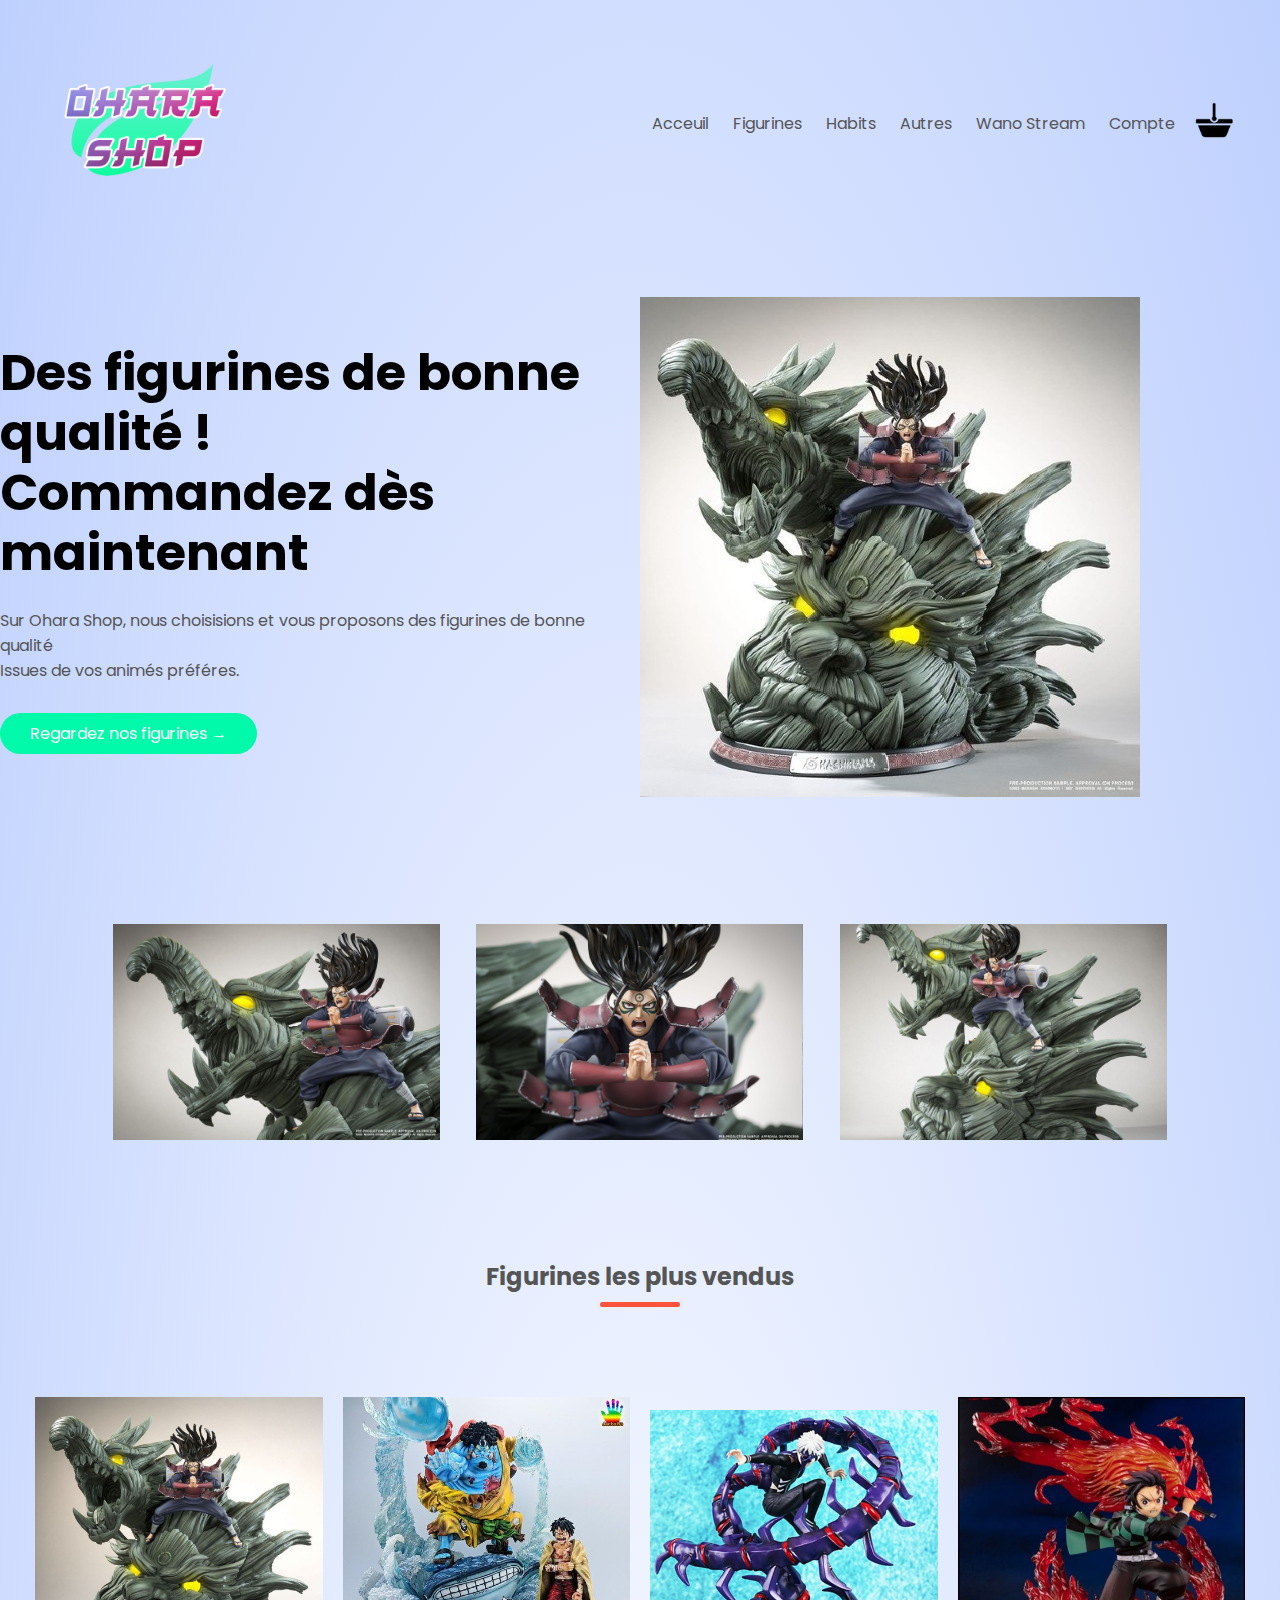
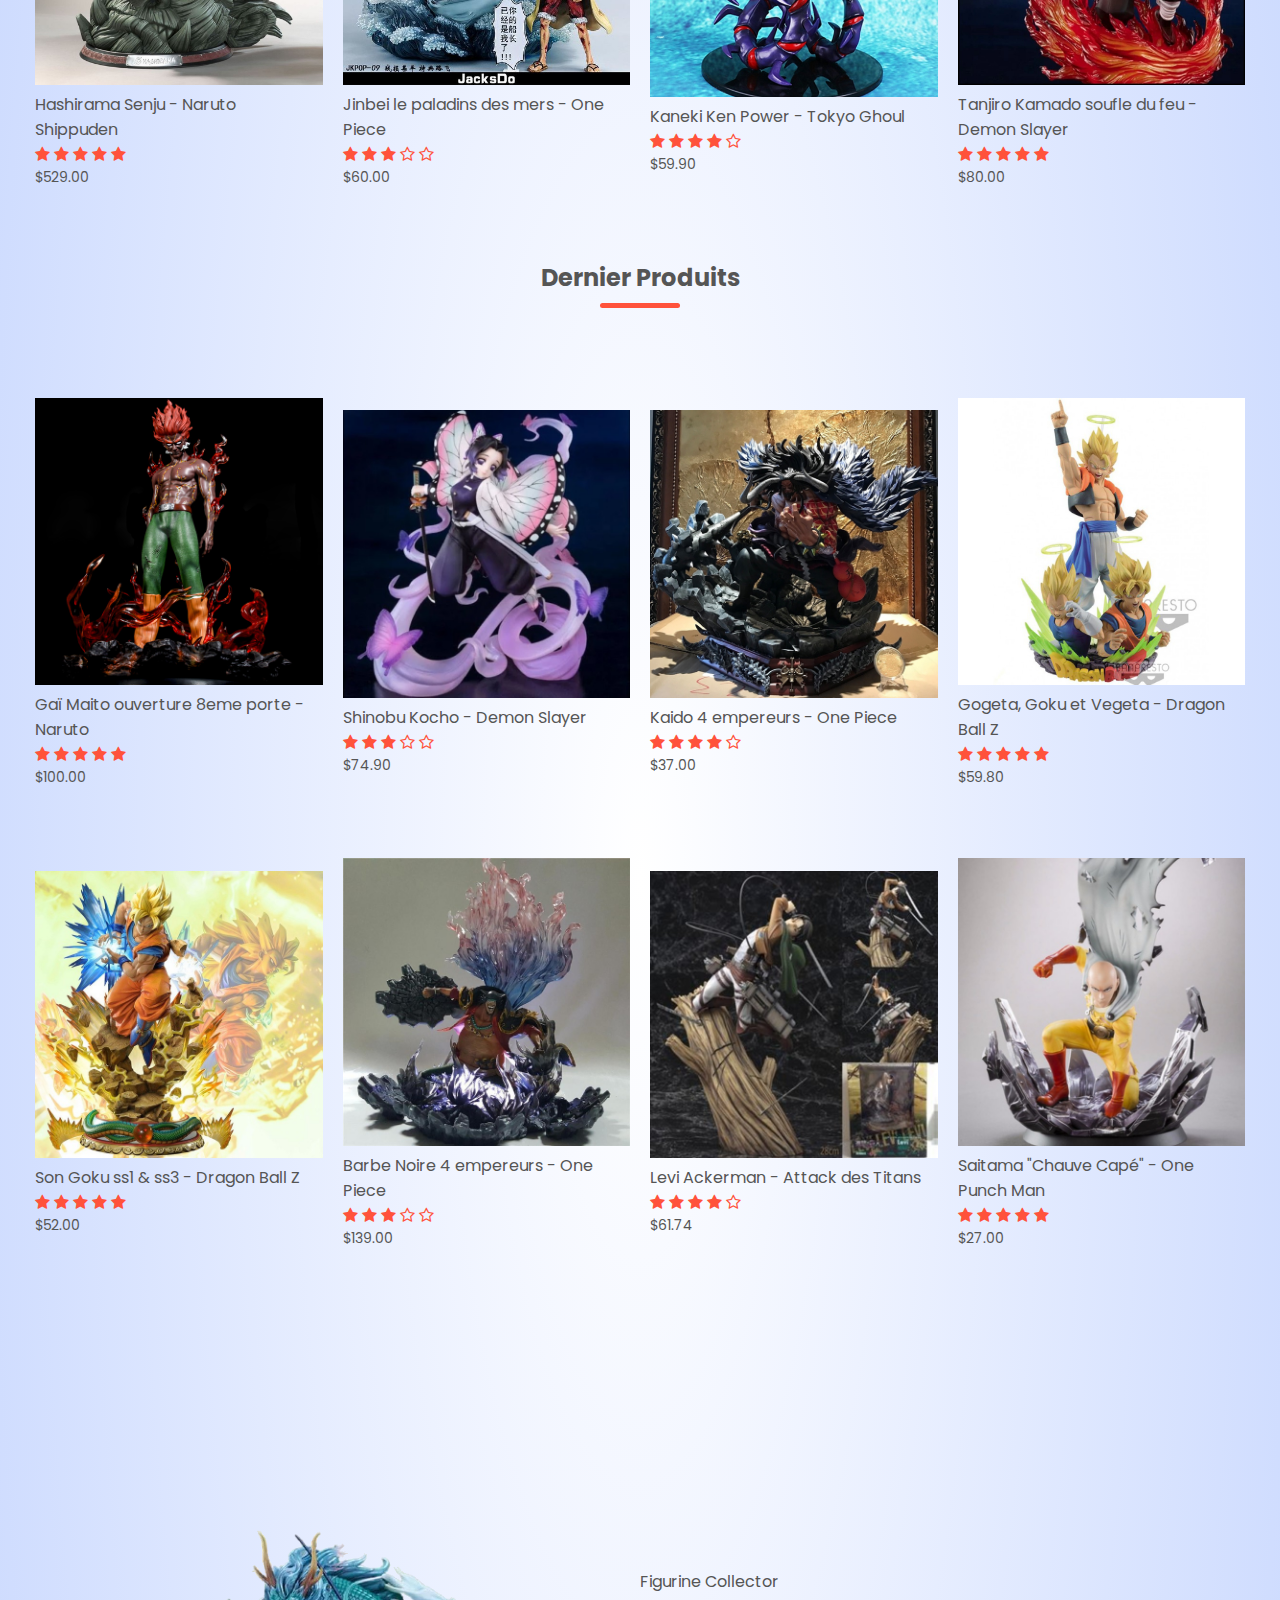
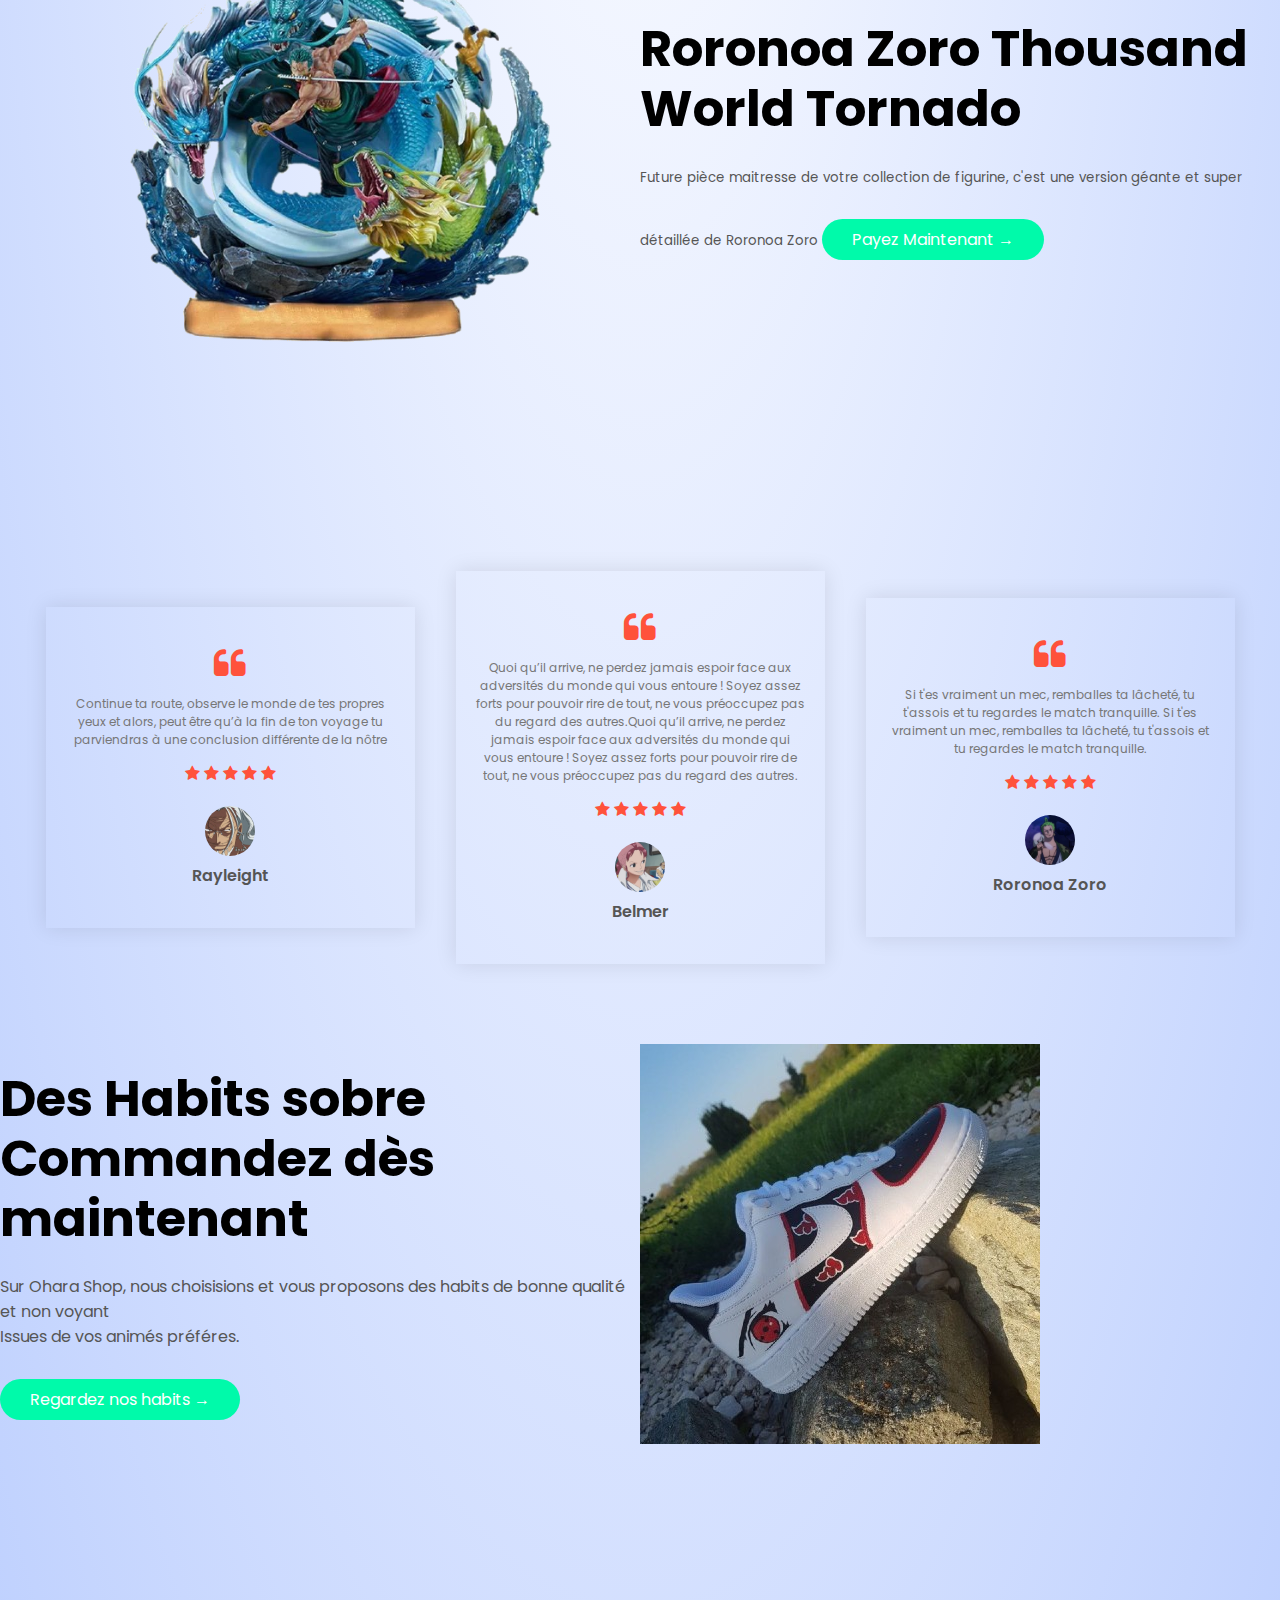
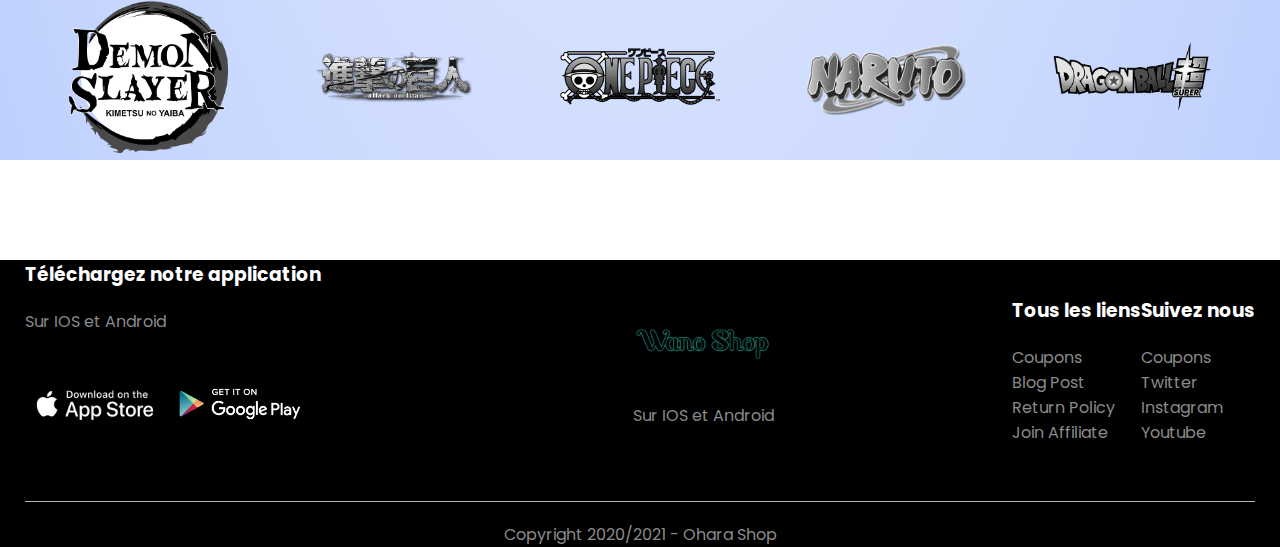
==== commit cca3faaf: "Add files via upload" ====
--- a/index.html
+++ b/index.html
@@ -125,7 +125,7 @@
                     <i class="fa fa-star"></i>
                     <i class="fa fa-star"></i>
                 </div>
-                <p>$70.00</p>
+                <p>$100.00</p>
             </div>
             <div class="col-4">
                 <a href="shinobu1.html"><img src="figurinesnv2.jpg"></a>
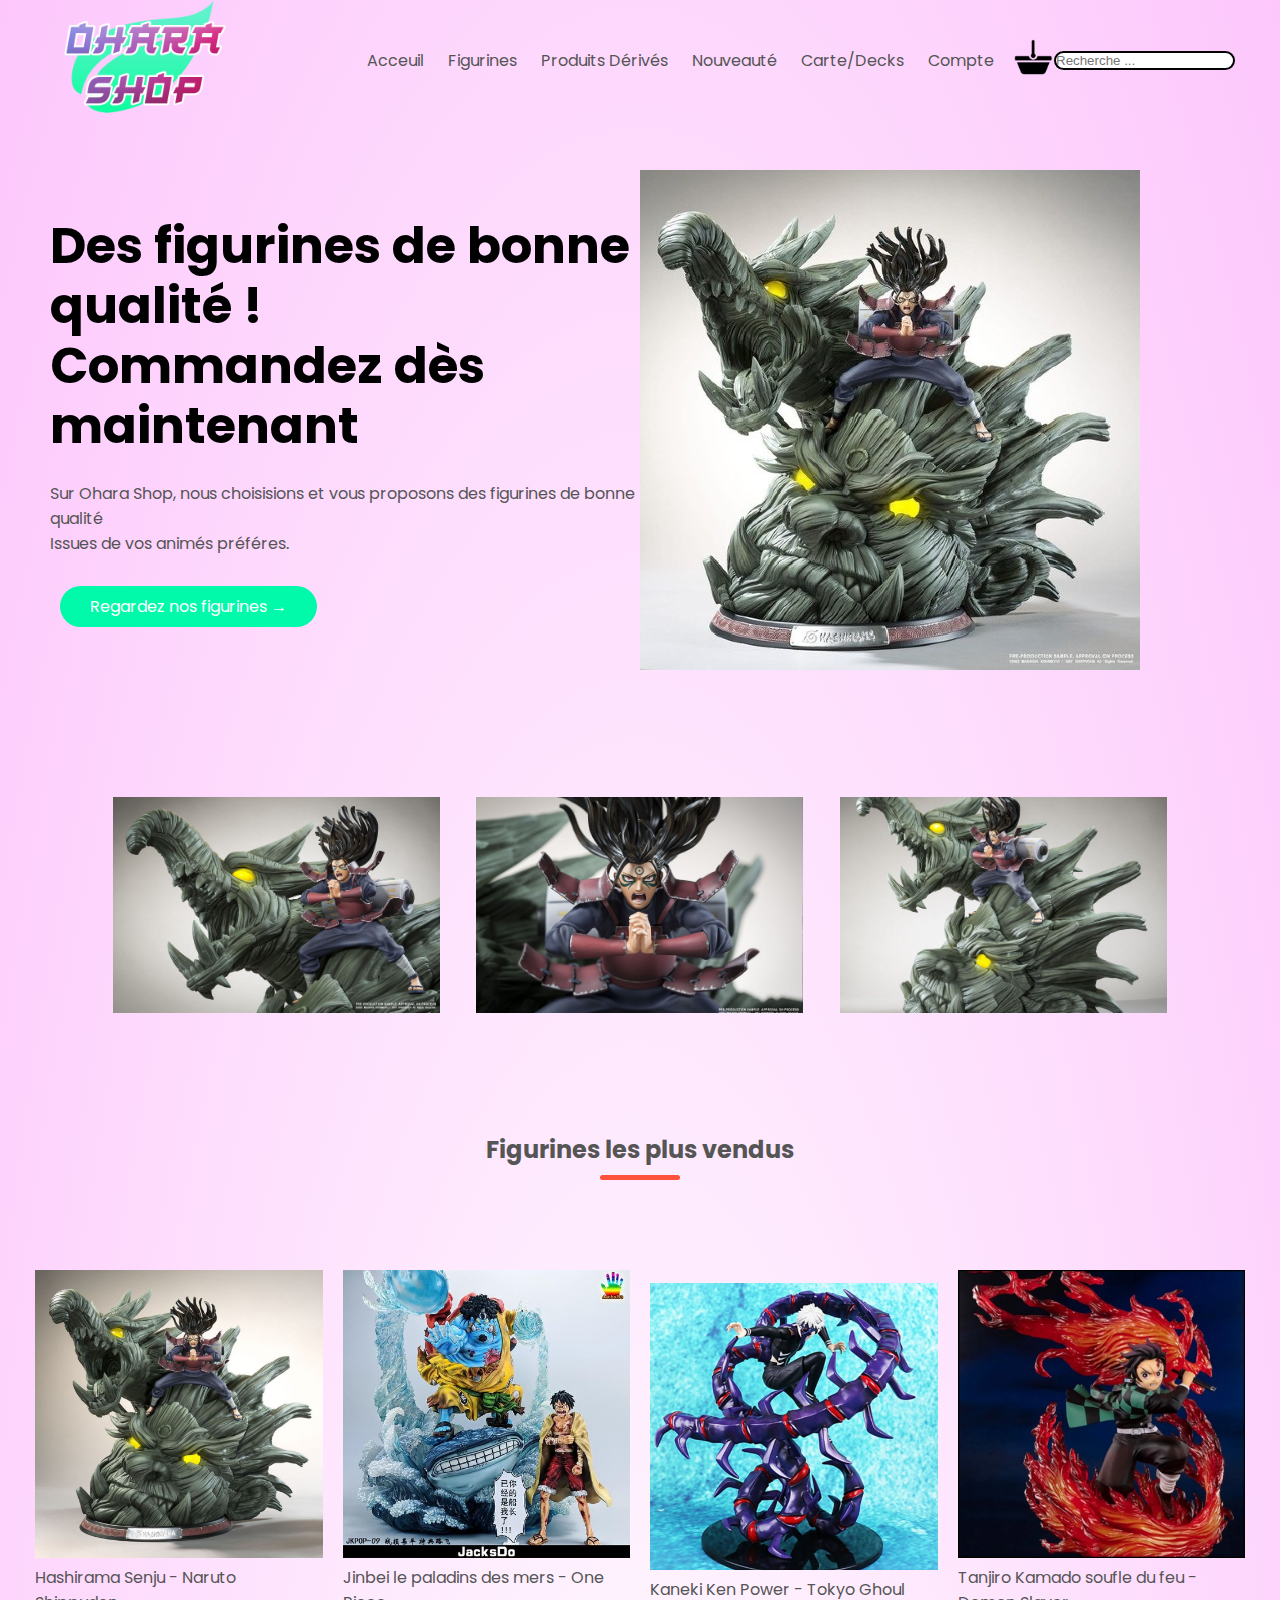
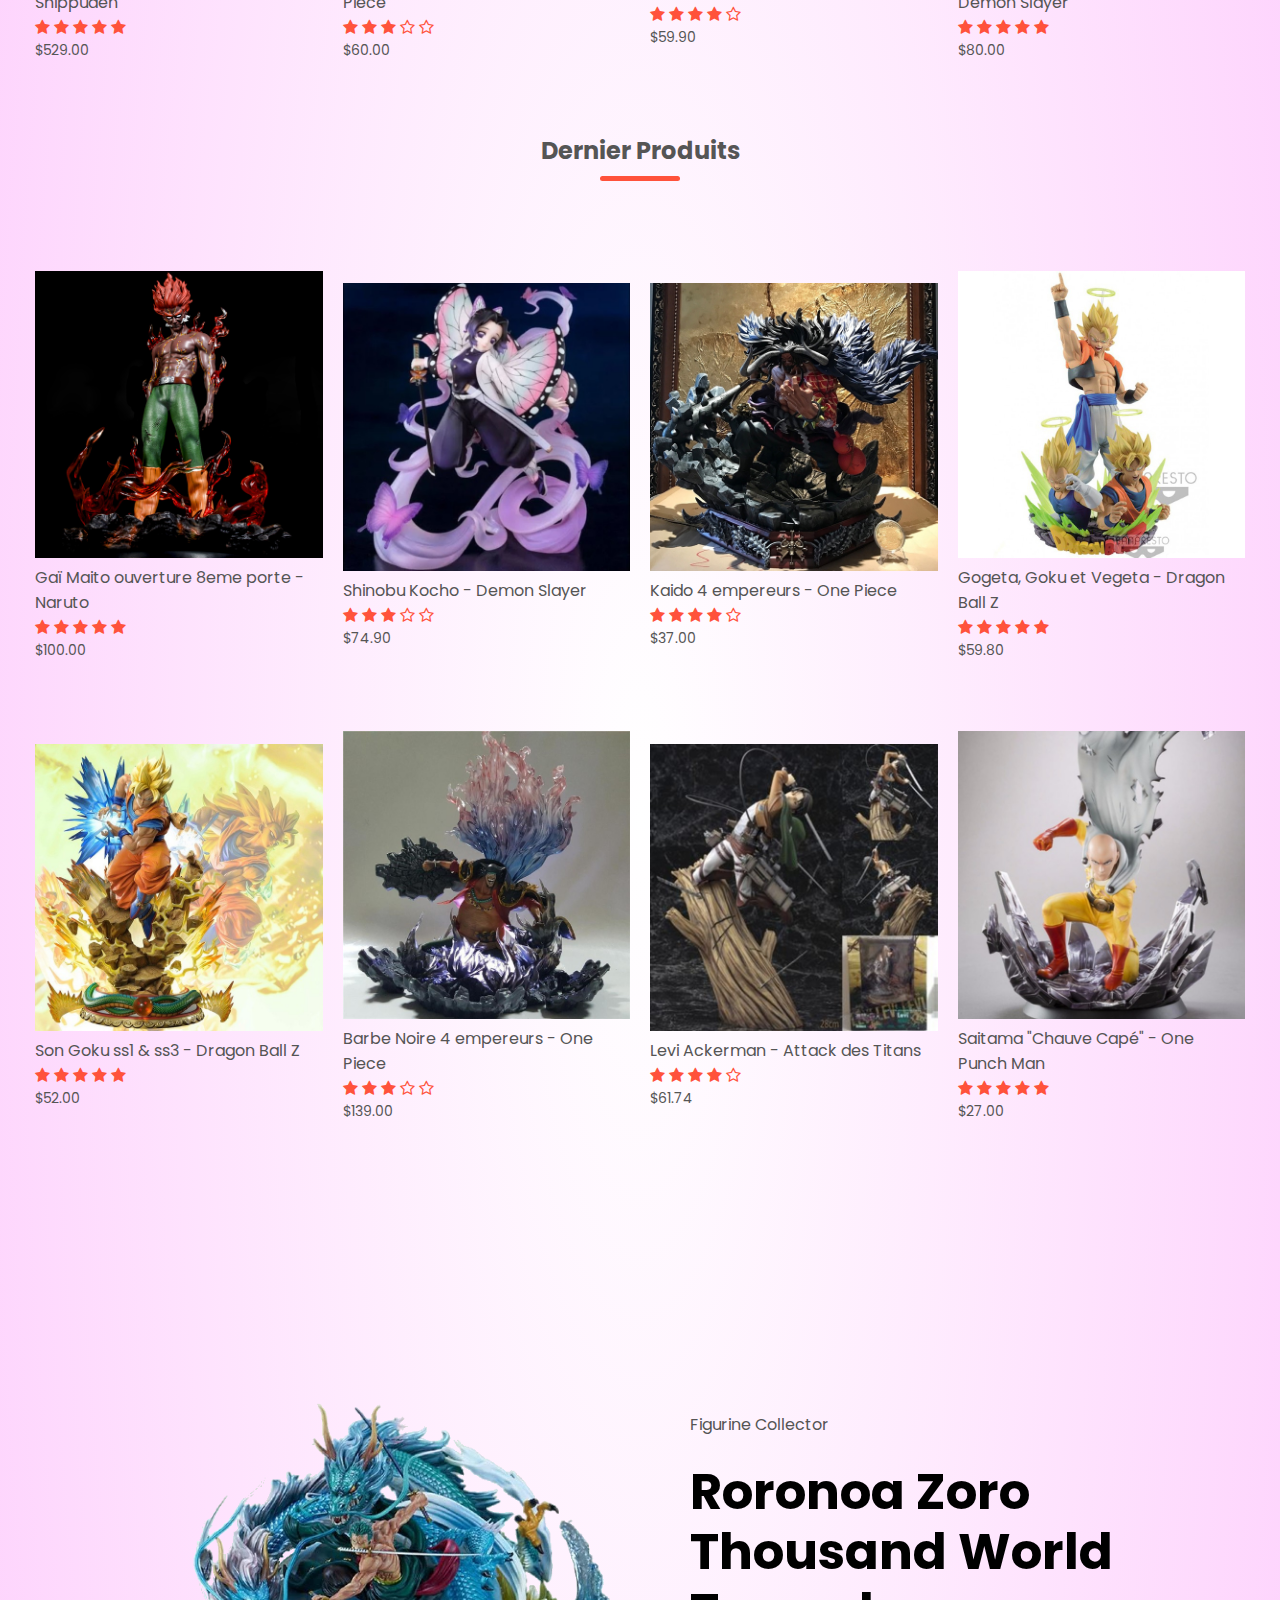
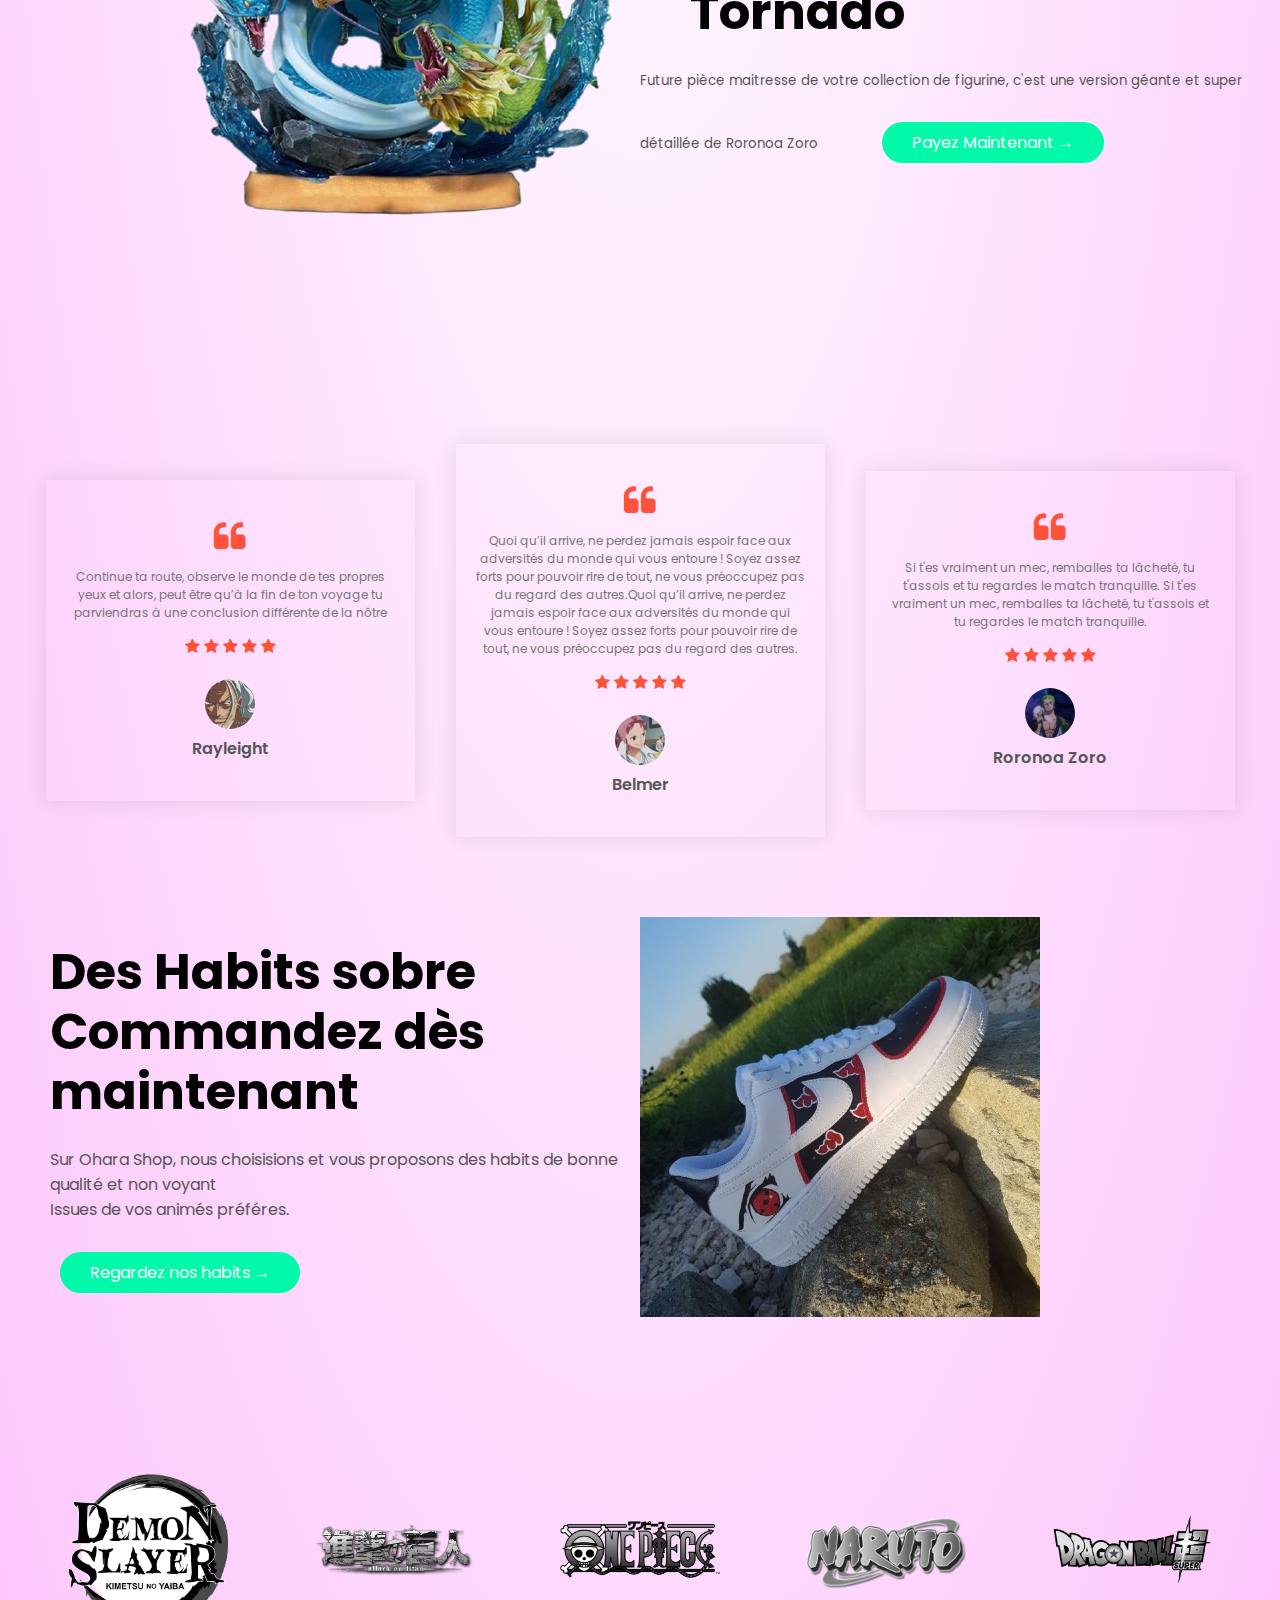
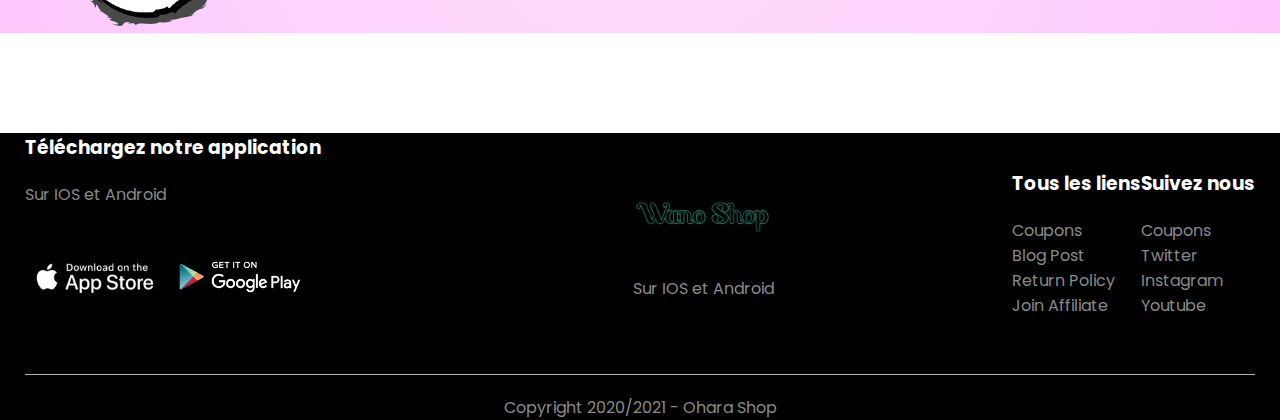
==== commit e8314987: "Add files via upload" ====
--- a/index.html
+++ b/index.html
@@ -19,15 +19,22 @@
             <ul id="MenuItems">
                 <li><a href="#">Acceuil</a></li>
                 <li><a href="figurines.html">Figurines</a></li>
-                <li><a href="habits.html">Habits</a></li>
-                <li><a href="autres.html">Autres</a></li>
-                <li><a href="wano.html">Wano Stream</a></li>
+                <li><a href="habits.html">Produits Dérivés</a></li>
+                <li><a href="autres.html">Nouveauté</a></li>
+                <li><a href="wano.html">Carte/Decks</a></li>
                 <li><a href="login.html">Compte</a></li>
             </ul>
         </nav>
         <a href="cart.html"><img src="panier.png" width="40px" height="40px"></a>
         <img src="menu.png" class="menu-icon"
         onclick="menuloggle()">
+        <style>
+        #search {
+            border-radius: 30px;
+            border: 2px solid black;
+        }
+    </style>
+    <input type="search" id="search" value="" onchange="ouvrirPage()" placeholder="Recherche ...">
     </div>
 </div>
     <div class="row">
@@ -379,7 +386,53 @@
      }
  </script>
 
- 
+ </style>
+ <script>
+        function ouvrirPage() {
+            var a = document.getElementById("search").value;
+
+            if (a === "menu") {
+                window.open("index.html",'_self');
+            }
+            if (a === "acceuil") {
+                window.open("index.html",'_self');
+            }
+            if (a === "figurine") {
+                window.open("figurines.html",'_self');
+            }
+            if (a === "figurines") {
+                window.open("figurines.html",'_self');
+            }
+            if (a === "compte") {
+                window.open("figurines.html",'_self');
+            }
+            if (a === "comptes") {
+                window.open("figurines.html",'_self');
+            }
+            if (a === "login") {
+                window.open("figurines.html",'_self');
+            }
+            if (a === "conte") {
+                window.open("figurines.html",'_self');
+            }
+            if (a === "contes") {
+                window.open("figurines.html",'_self');
+            }
+            if (a === "panier") {
+                window.open("cart.html",'_self');
+            }
+            if (a === "paniers") {
+                window.open("cart.html",'_self');
+            }
+            if (a === "cart") {
+                window.open("cart.html",'_self');
+            }
+
+
+
+
+        }
+    </script>
 
 </body>
 </html>
--- a/style.css
+++ b/style.css
@@ -10,6 +10,7 @@
 	display: flex;
 	align-items: center;
 	padding: 20px;
+	max-height: 120px;
 }
 nav{
 	flex: 1;
@@ -54,6 +55,13 @@
 	font-size: 50px;
 	line-height: 60px;
 	margin: 25px 0;
+	margin-left: 50px;
+}
+.col-2 p{
+	margin-left: 50px;
+}
+.col-2 a{
+	margin-left: 60px;
 }
 .btn{
 	display: inline-block;
@@ -70,8 +78,11 @@
 .header{
 	background: radial-gradient(#fff,#BED0FE);
 }
+.header1{
+	background: radial-gradient(#fff,#000000);
+}
 header{
-	background: radial-gradient(#fff,#BED0FE);
+	background: radial-gradient(#fff,#FDC7FC);
 }
 .header .row{
 	margin-top: 70px;
@@ -390,6 +401,7 @@
 	padding: 50px 0;
 }
 .form-container{
+	background: #fff;
 	width: 300px;
 	height: 400px;
 	position: relative;
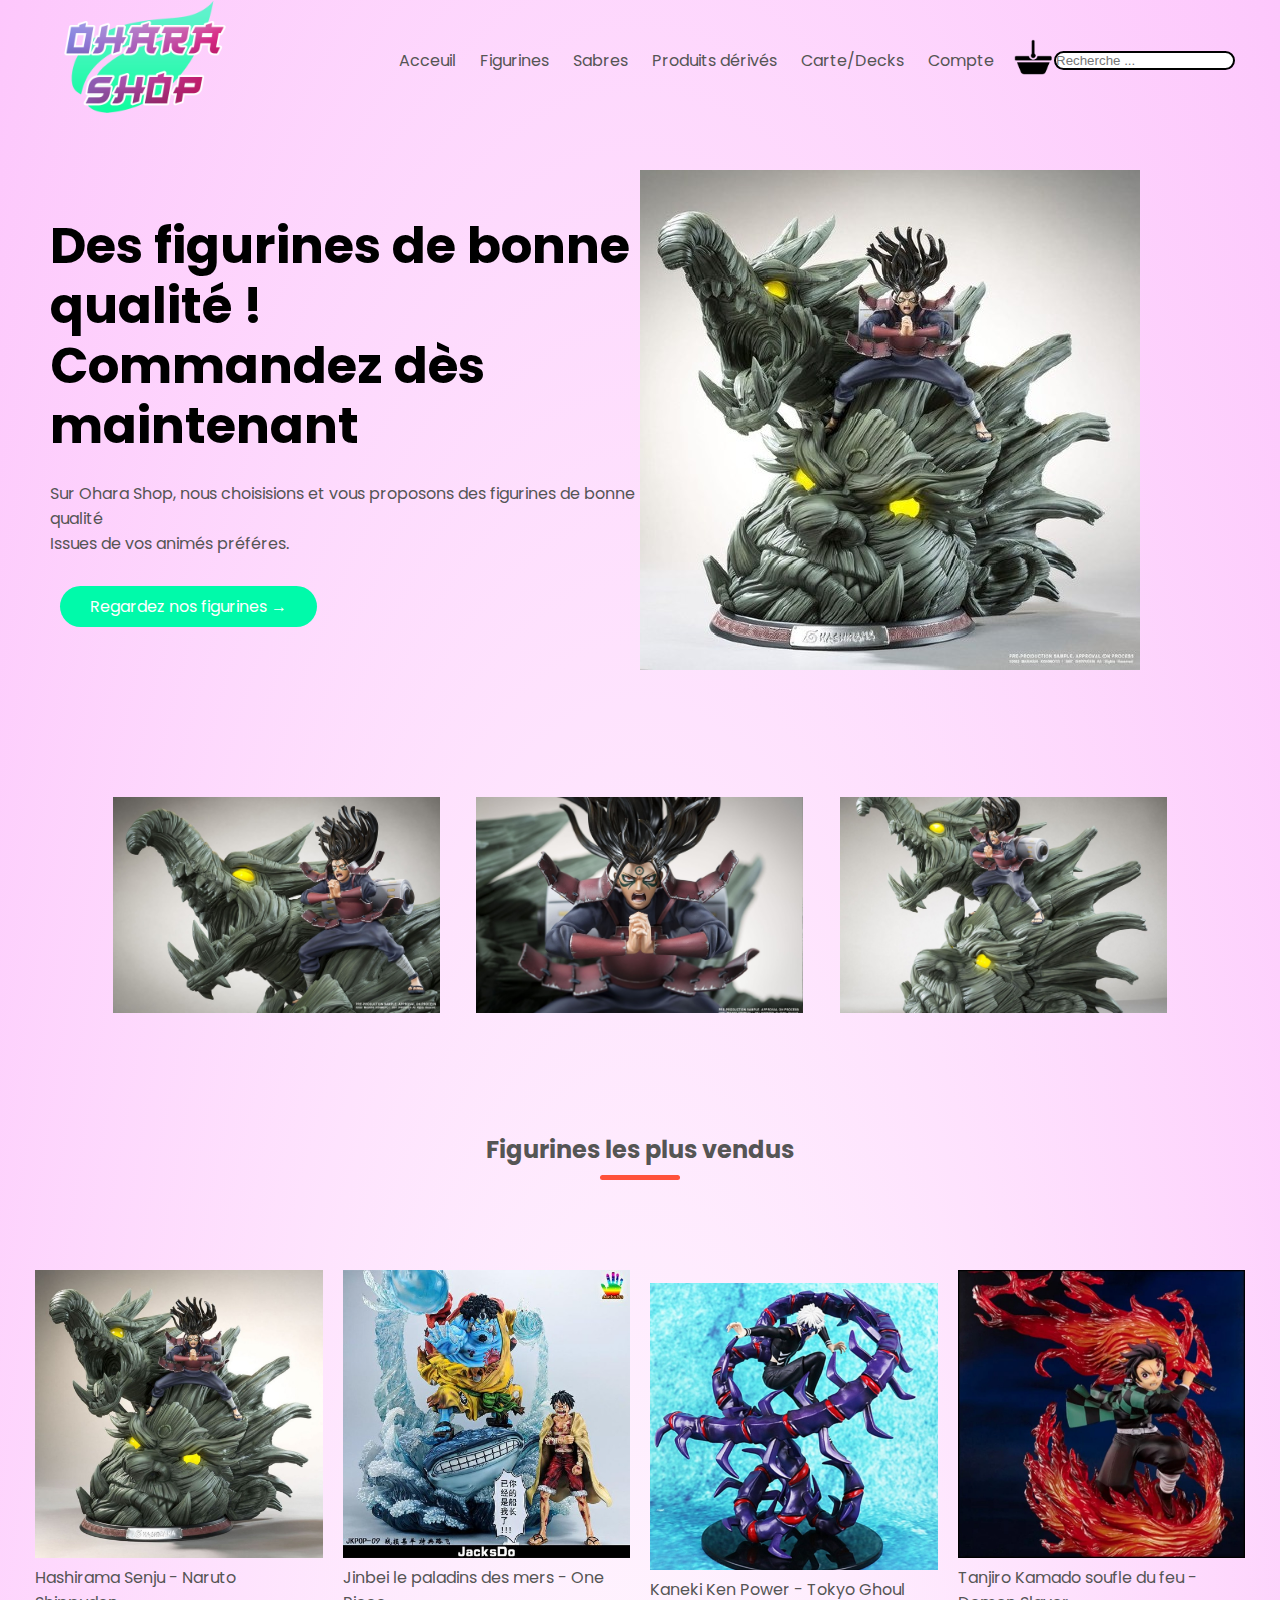
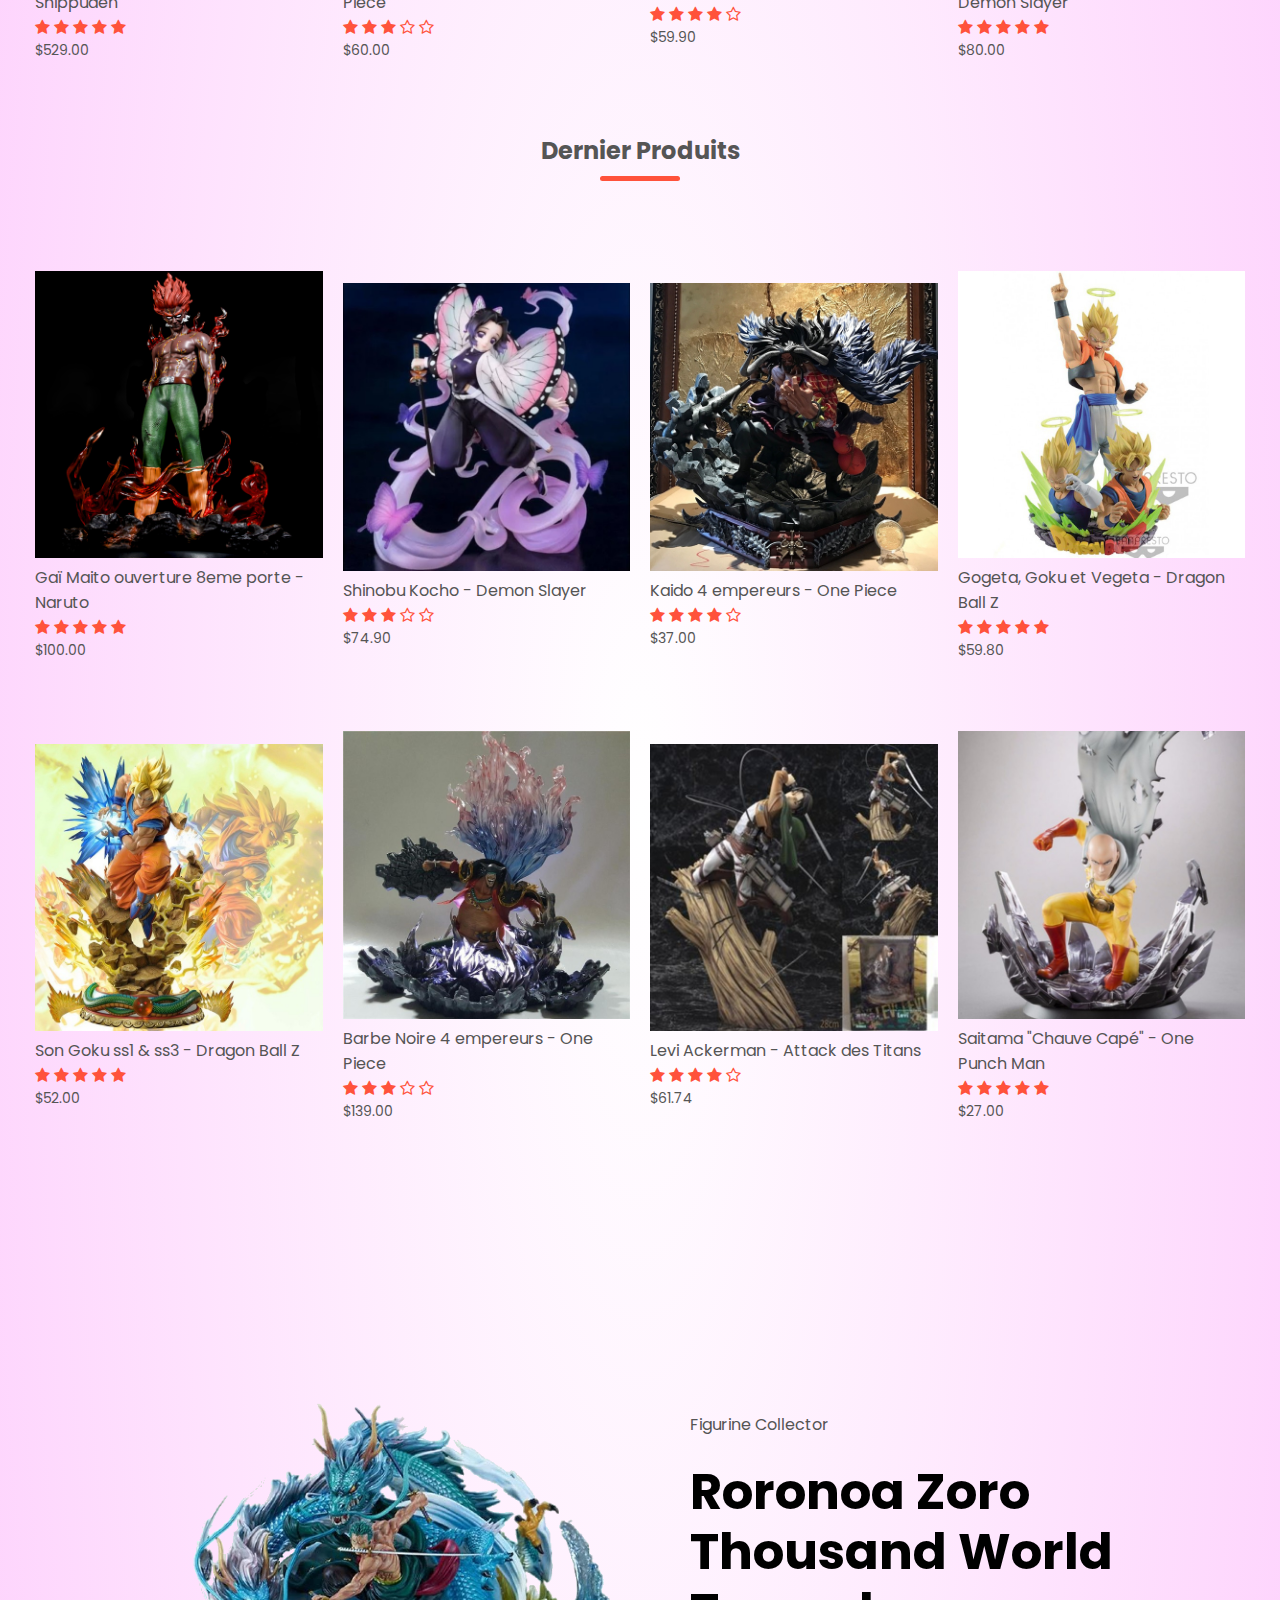
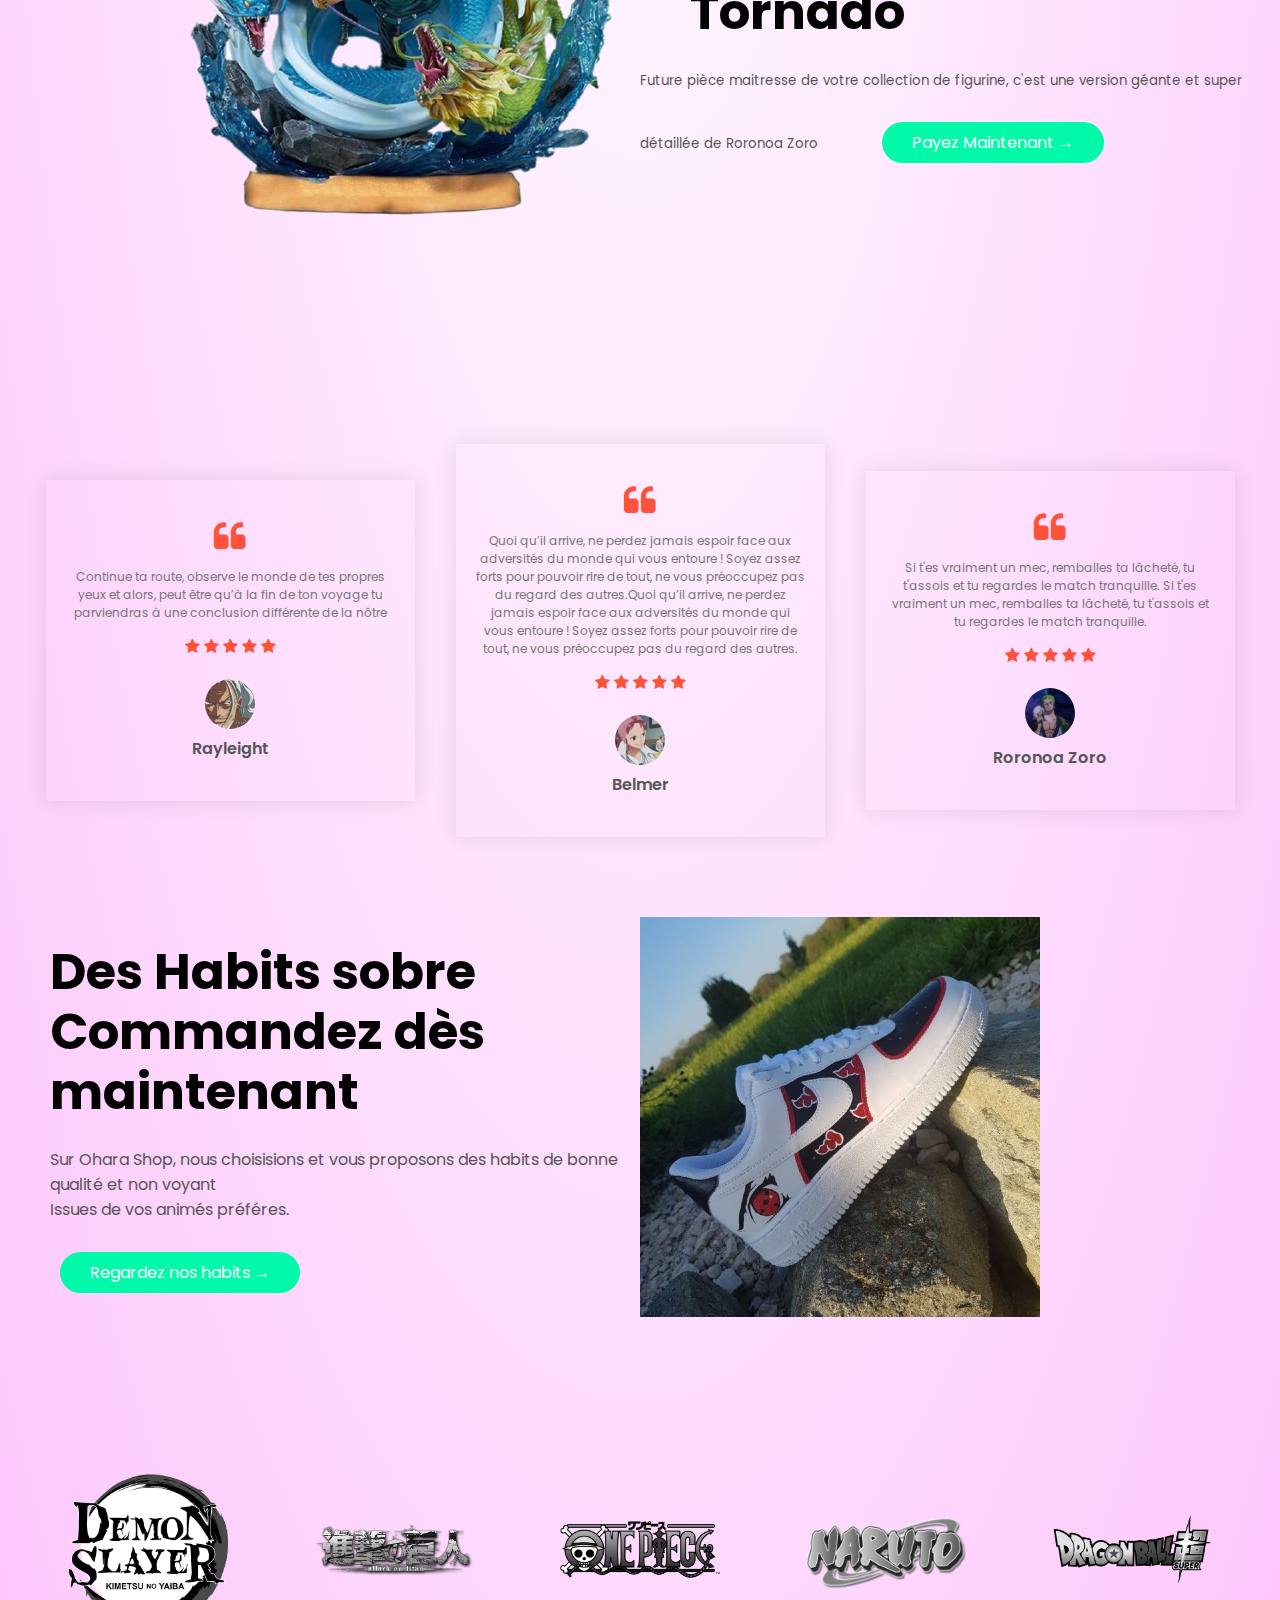
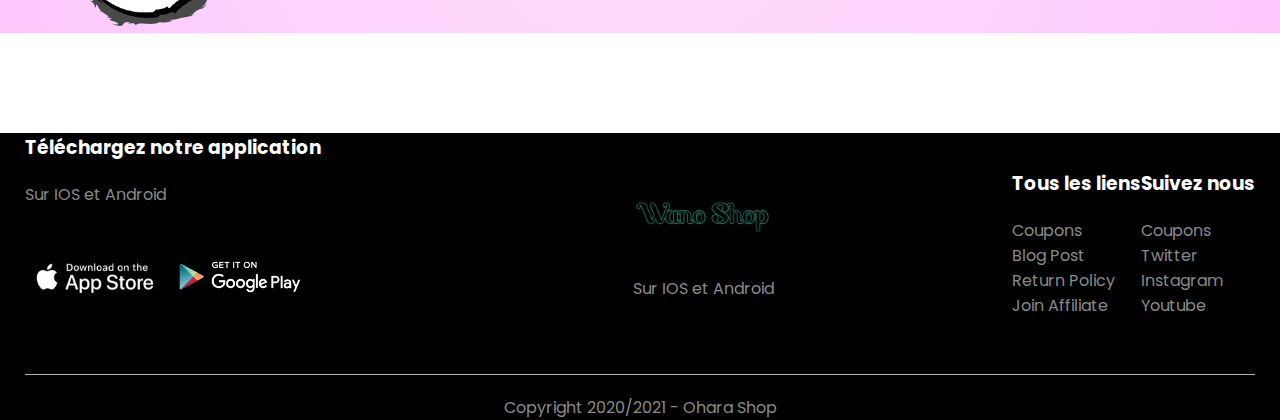
==== commit 35e0a3a9: "Add files via upload" ====
--- a/index.html
+++ b/index.html
@@ -19,8 +19,8 @@
             <ul id="MenuItems">
                 <li><a href="#">Acceuil</a></li>
                 <li><a href="figurines.html">Figurines</a></li>
-                <li><a href="habits.html">Produits Dérivés</a></li>
-                <li><a href="autres.html">Nouveauté</a></li>
+                <li><a href="sabres.html">Sabres</a></li>
+                <li><a href="produitsderiv.html">Produits dérivés</a></li>
                 <li><a href="wano.html">Carte/Decks</a></li>
                 <li><a href="login.html">Compte</a></li>
             </ul>
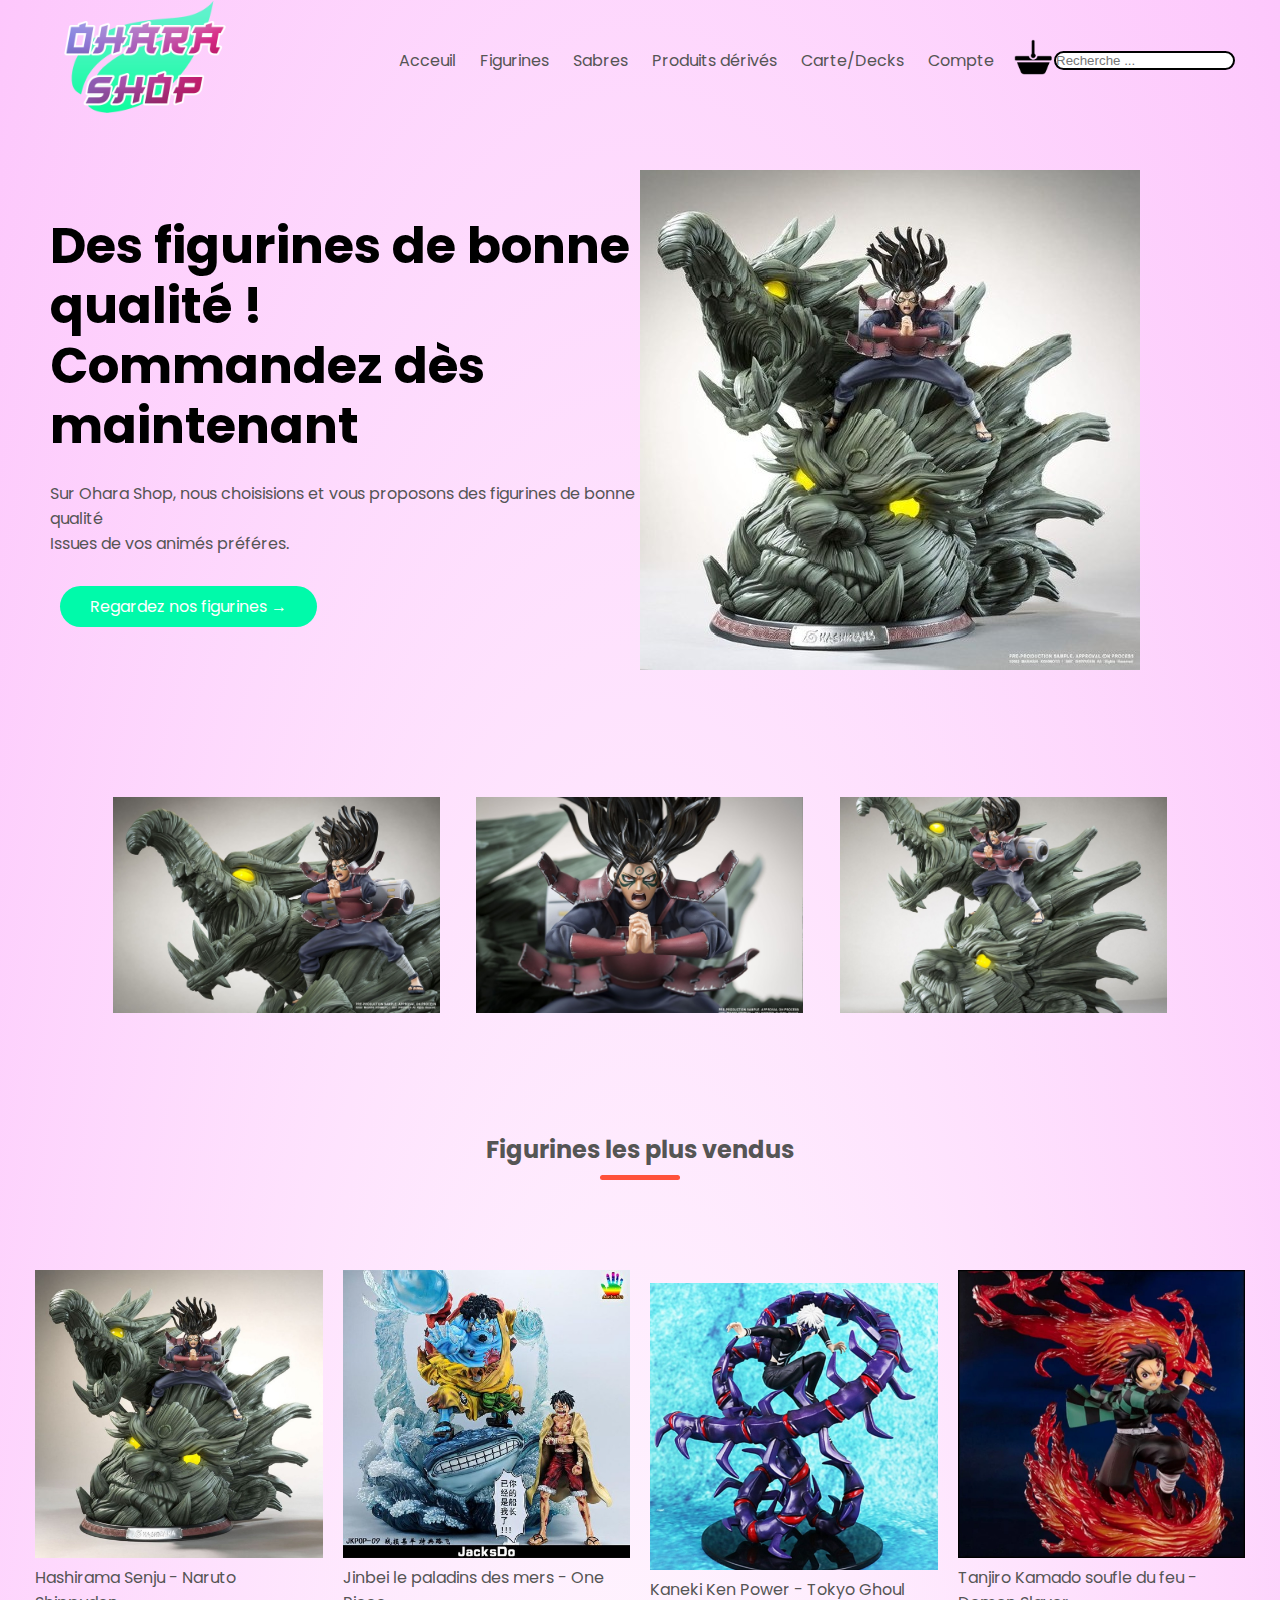
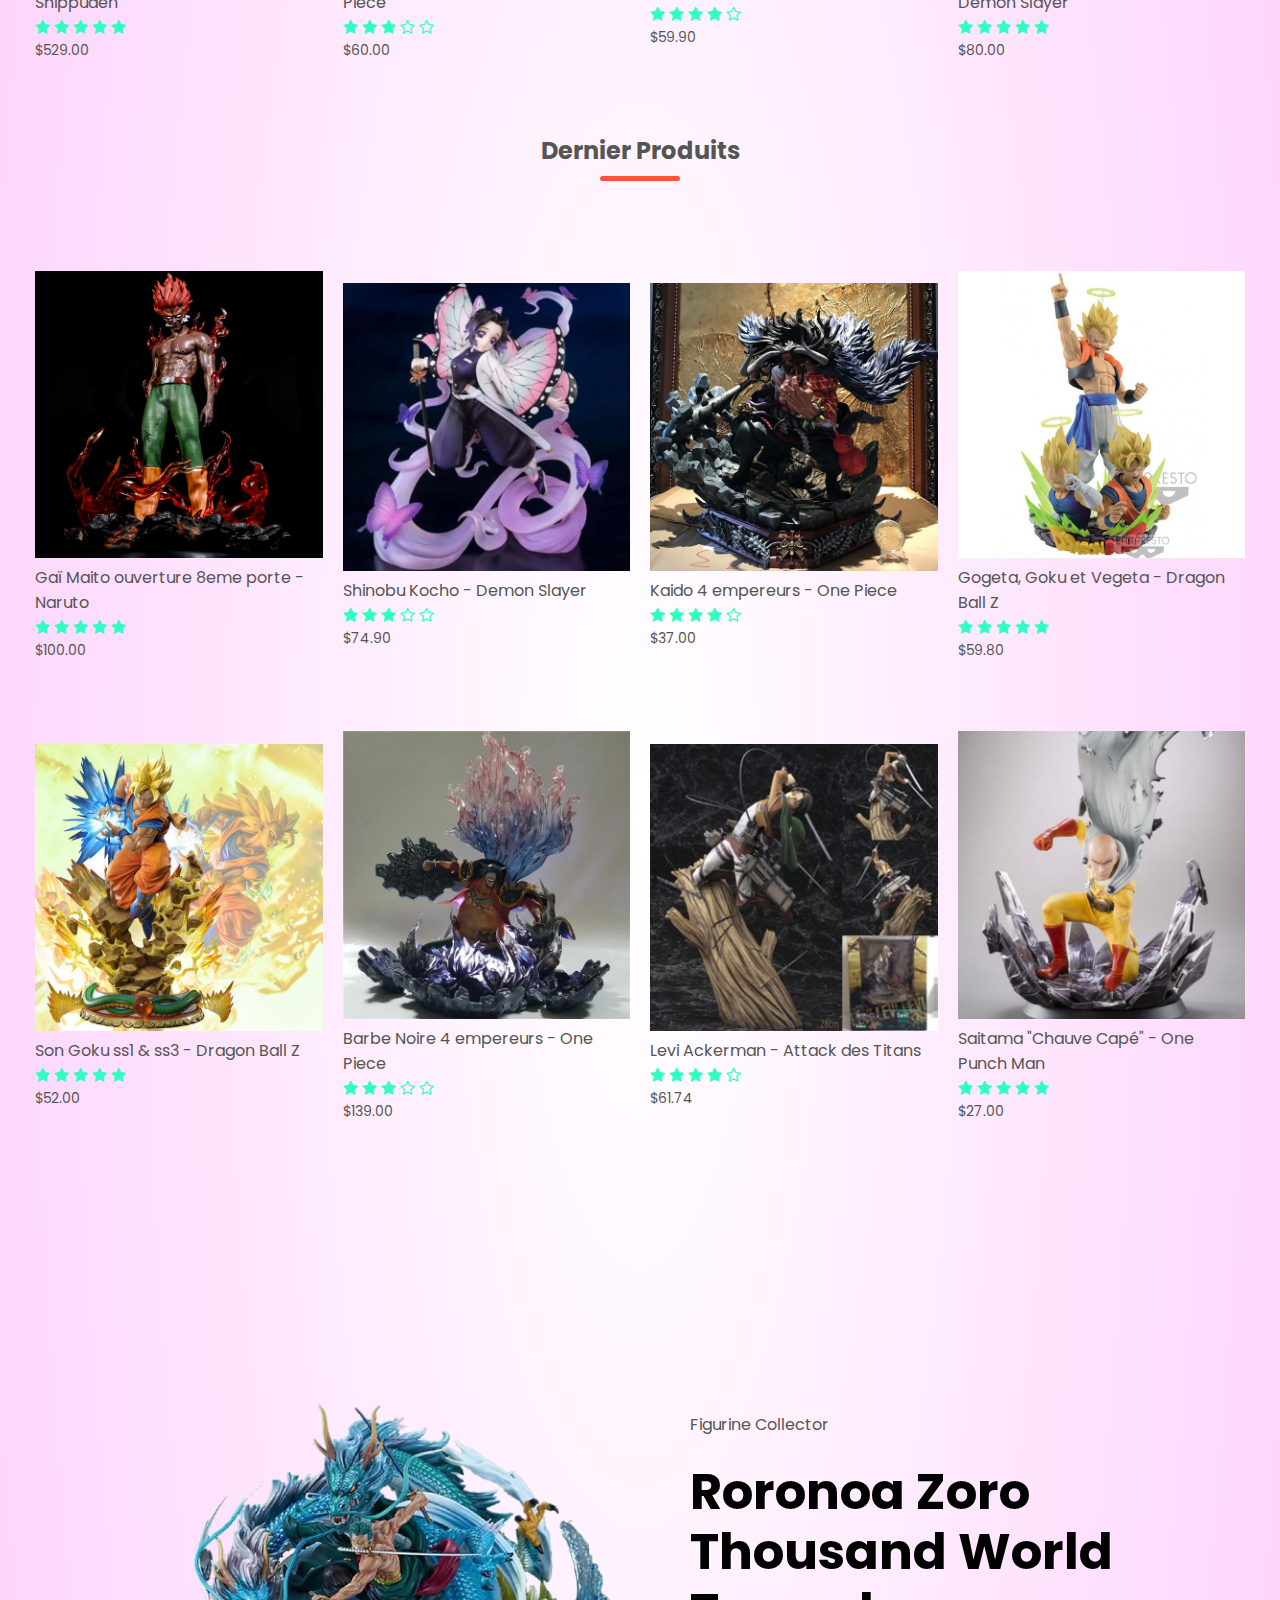
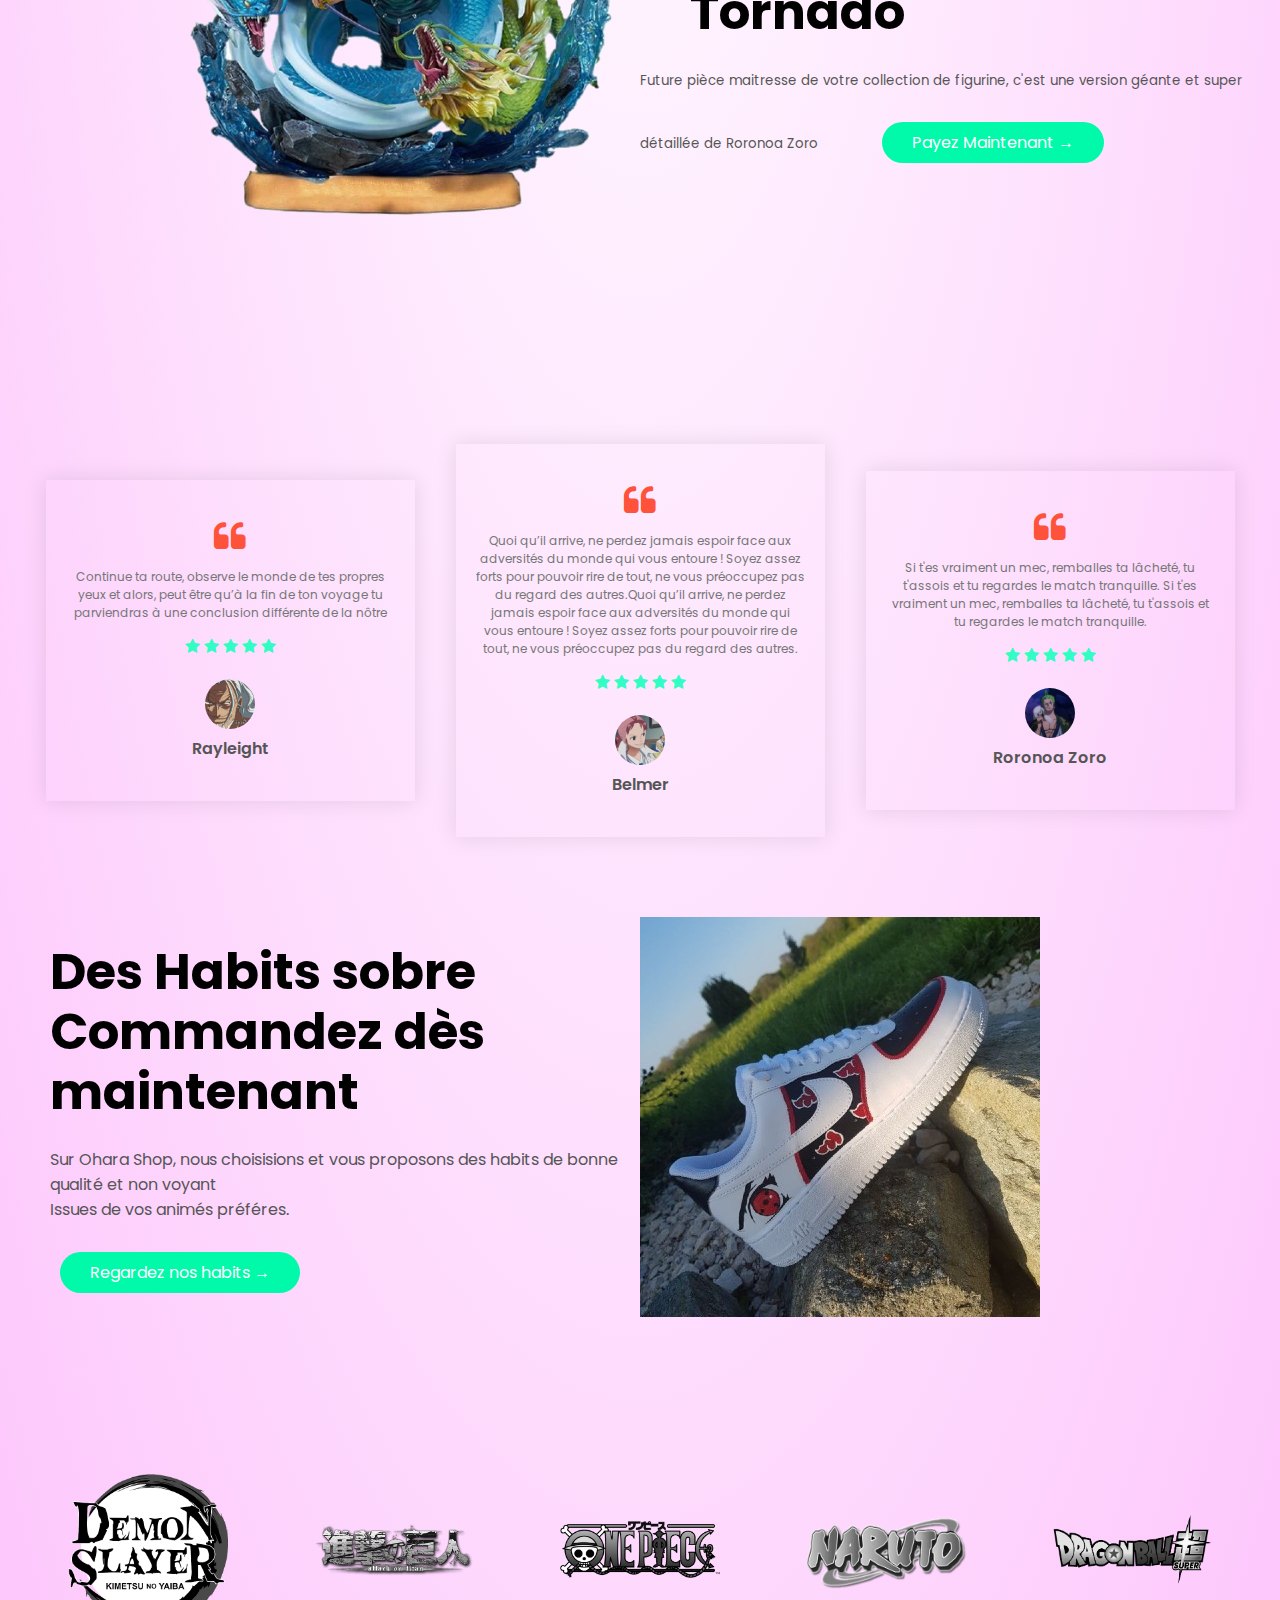
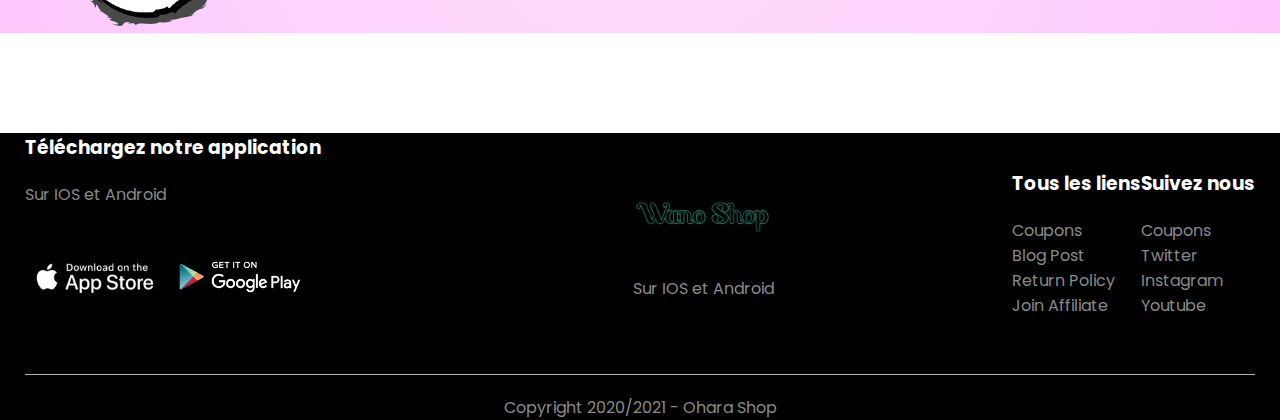
==== commit 48c1e2e9: "Add files via upload" ====
--- a/index.html
+++ b/index.html
@@ -3,7 +3,7 @@
 <head>
     <meta charset=UTF-8>
     <title>Ohara Store - Figurines</title>
-    <link rel="stylesheet" href="style.css">
+    <link rel="stylesheet" href="styleind.css">
     <link href="https://fonts.googleapis.com/css2?family=Poppins:wght@300;400;500;600;700&display=swap"rel="stylesheet">
     <link rel="stylesheet" href="https://stackpath.bootstrapcdn.com/font-awesome/4.7.0/css/font-awesome.min.css">
     <link rel="icon" href="flavicon.ico">
@@ -21,7 +21,7 @@
                 <li><a href="figurines.html">Figurines</a></li>
                 <li><a href="sabres.html">Sabres</a></li>
                 <li><a href="produitsderiv.html">Produits dérivés</a></li>
-                <li><a href="wano.html">Carte/Decks</a></li>
+                <li><a href="carte.html">Carte/Decks</a></li>
                 <li><a href="login.html">Compte</a></li>
             </ul>
         </nav>
@@ -435,8 +435,4 @@
     </script>
 
 </body>
-</html>
-
-
-
-
+</html>--- a/styleind.css
+++ b/styleind.css
@@ -0,0 +1,607 @@
+*{
+    margin: 0;
+    padding: 0;
+    box-sizing: border-box;
+}
+body{
+    font-family: 'Poppins', sans-serif;
+}
+.navbar{
+    display: flex;
+    align-items: center;
+    padding: 20px;
+    max-height: 120px;
+}
+nav{
+    flex: 1;
+    text-align: right;
+}
+nav ul{
+    display: inline-block;
+    list-style-type: none;
+}
+nav ul li{
+    display: inline-block;
+    margin-right: 20px
+}
+a{
+    text-decoration: none;
+    color: #555;
+}
+p{
+    color: #555;
+}
+hr{
+    color: #000000;
+}
+.container{
+    max-width: 1300px
+    margin: auto;
+    padding-left: 25px;
+    padding-right: 25px;
+}
+.row{
+    display: flex;
+    align-items:  center;
+    flex-wrap: wrap;
+    justify-content: space-around;
+}
+.col-2{
+    flex-basis: 50%;
+    min-width: 300px
+}
+.figtitre{
+    display: flex;
+}
+.col-2 img{
+    max-width: 100%;
+    padding: 50px 0;
+}
+.col-2 h1{
+    font-size: 50px;
+    line-height: 60px;
+    margin: 25px 0;
+    margin-left: 50px;
+}
+.col-2 p{
+    margin-left: 50px;
+}
+.col-2 h4{
+    margin-left: 40px;
+}
+.col-2 a{
+    margin-left: 60px;
+}
+.btn{
+    display: inline-block;
+    background: #00FAAA;
+    color: #fff;
+    padding: 8px 30px;
+    margin: 30px 0;
+    border-radius: 30px;
+    transition: background 0.5s;
+}
+.btn:hover{
+    background-color: #00442E;
+}
+.header{
+    background: radial-gradient(#fff,#BED0FE);
+}
+.header1{
+    background: radial-gradient(#fff,#000000);
+}
+header{
+    background: radial-gradient(#fff,#FDC7FC);
+}
+.header .row{
+    margin-top: 70px;
+}
+.categories{
+    margin:70px;
+}
+.col-3{
+    flex-basis: 30%;
+    min-width: 250px;
+    margin-bottom: 30px;
+}   
+.col-3 img{
+    width: 100%;
+}
+.small-container{
+    max-width: 1080px
+    margin: auto;
+    padding-left: 25px ;
+    padding-right: 25px;
+}
+.col-4{
+    flex-basis: 25%;
+    padding: 10px;
+    min-width: 200px;
+    margin-bottom: 50px;
+    transition: transform 0.5s;
+
+}
+.col-4 img{
+    width:100%;
+}
+.title{
+    text-align: center;
+    margin: 0 auto 80px;
+    position: relative;
+    line-height: 60px;
+    color:#555;
+}
+.title::after{
+    content: '';
+    background: #ff523b;
+    width: 80px;
+    height: 5px;
+    border-radius: 5px;
+    position:absolute;
+    bottom: 0;
+    left: 50%;
+    transform: translateX(-50%);
+}
+h4{
+    color: #555;
+    font-weight: normal;
+}
+.col-4 p{
+    font-size: 14px;
+}
+.rating .fa{
+    color: #32FDC4;
+}
+.col-4:hover{
+    transform: translateX(-5px);
+}
+.border{
+    border: inset 3px #32FDC4;
+    border-radius: 5px;
+    box-shadow: 6px 6px 0 #168D6B;
+}
+.border1{
+    border: inset 3px #32FDC4;
+    border-radius: 5px;
+    box-shadow: 6px 6px 0 #168D6B;
+}
+/*---offer-------*/
+
+.offer{
+    margin-top: 80px;
+    padding: 30px 0;
+}
+.col-2 .offer-img{
+    padding: 50px;
+}
+small{
+    color: #555;
+}
+
+/*---------testimonial--------*/
+
+.testimonial{
+    padding-top: 100px;
+}
+.testimonial .col-3{
+    text-align: center;
+    padding: 40px 20px;
+    box-shadow: 0 0 20px 0px rgba(0,0,0,0.1);
+    cursor: pointer;
+    transition: transform 0.5s;
+}
+.testimonial .col-3 img{
+    width: 50px;
+    margin-top: 20px;
+    border-radius: 50%;
+}
+.testimonial .col-3:hover{
+    transform: translateY(-10px);
+}
+.fa.fa-quote-left{
+    font-size: 34px;
+    color: #ff523b;
+}
+.col-3 p{
+    font-size: 12px;
+    margin: 12px 0;
+    color: #777;
+}
+.testimonial .col-3 h3{
+    font-weight: 600;
+    color: #555;
+    font-size: 16px;
+}
+/*---------css barre--------*/
+
+#rolling_bar{
+    position: absolute;
+    left:50%;
+    top: 50%;
+    background: none;
+    padding: 0;
+    height: 40px;
+    border-bottom: darkcyan solid 3px;
+    border-radius: 40px;
+}
+
+.txt1{
+    border: none;
+    background: none;
+    outline: none;
+    float: left;
+    color: white;
+    font-size: 16px;
+    transition: 0.8s;
+    line-height: 40px;
+    width: 0;
+    
+}
+.img1{
+    height: 30px;
+    width: 30;
+}
+.btn2{
+    height: 36px;
+    width: 36px;
+    background-color: darkcyan;
+    border: darkcyan solid 3px;
+    border-radius:50%;
+    float: right;
+    display: flex;
+    justify-content: center;
+    align-items: center;
+    transition: 0.8s;
+
+}
+
+#rolling_bar:hover > #txt{
+    margin: 0 12px;
+    width: 240px;
+}
+
+#rolling_bar:hover > #btn{
+    transform: rotate(1turn);
+    transition: 0.8s;
+}
+/*---------brands--------*/
+.brands{
+    margin: 100px auto;
+}
+.col-5{
+    width: 160px;
+}
+.col-5 img{
+    width: 100%;
+    cursor: pointer;
+    filter: grayscale(100%);
+}
+.col-5 img:hover{
+    filter: grayscale(0);
+}
+
+/*---------footer--------*/
+
+.footer{
+    background: #000;
+    color: #8a8a8a;
+    font-size: 14px
+    padding: 60px 0 20px;
+}
+.footer p{
+    color:#8a8a8a;
+}
+.footer h3{
+    color: #fff;
+    margin-bottom: 20px;
+}
+.footer-col-1, .footer-col-2, .footer-col-3, .footer-col-4{
+    min-width: 250px
+    margin-bottom: 20px; 
+} 
+.footer-col-1{
+    flex-basis: 30%;
+}
+.footer-col-2{
+    flex: 1;
+    text-align: center;
+}
+.footer-col-2 img{
+    width: 180px;
+    margin-bottom: 20px;
+}
+.footer-col-3, ..footer-col-4{
+    flex-basis: 12%;
+    text-align: center;
+}
+ul{
+    list-style-type: none;
+}
+.app-logo{
+    margin top: 20px;
+}
+.app-logo img{
+    width: 140px; 
+}
+.footer hr{
+    border: none;
+    background: #b5b5b5;
+    height: 1px;
+    margin: 20px 0;
+}
+.copyright{
+    text-align: center;
+}
+.menu-icon{
+    width: 58px;
+    margin-left: 50px;
+    display: none;
+}
+
+/*---------footer--------*/
+
+@media only screen and (max-width: 800px){
+
+    nav ul{
+        position: absolute;
+        top: 70px;
+        left: 0;
+        background: #333
+        width: 100%;
+        overflow: hidden;
+        transition: max-height 0.5s;
+    }
+    nav ul li{
+        display: block;
+        margin-right: 50px;
+        margin-top: 10px;
+        margin-bottom: 10px;
+    }
+    nav ul li a{
+        color: #fff;
+    }
+    .menu-icon{
+        display: block;
+        cursor: pointer;
+    }
+}
+/*---------single product details--------*/
+
+.single-product{
+    margin-top: 80px;
+}
+.single-product .col-2 img{
+    padding: 0;
+}
+.single-product .col-2{
+    padding: 20px
+}
+.single-product h4{
+    margin: 20px 0;
+    font-size: 22px;
+    font-weight: bold;
+}
+.single-product select{
+    display: block;
+    padding: 10px;
+    margin-top: 20px;
+}
+.single-product input{
+    width: 50px;
+    height: 40px;
+    padding-left: 10px;
+    font-size: 20px;
+    margin-right: 10px;
+    border: 1px solid #ff523b;
+}
+input:focus{
+    outline: none;
+}
+.single-product .fa{
+    color: #ff523b;
+    margin-left: 10px;
+}
+.small-img-row{
+    display: flex;
+    justify-content: space-between;
+}
+.small-img-col{
+    flex-basis: 24%;
+    cursor: pointer;
+}
+
+/*---------cart items details--------*/
+
+.cart-page{
+    margin: 80px auto;
+}
+table{
+    width: 100%;
+    border-collapse: collapse;
+}
+.cart-info{
+    display: flex;
+    flex-wrap: wrap;
+}
+th{
+    text-align: left;
+    padding: 5px;
+    color: #fff;
+    background: #ff523b;
+    font-weight: normal;
+}
+td{
+    padding: 10px 5px;
+}
+td input{
+    width: 40px;
+    height: 30px;
+    padding: 5px;
+}
+td a{
+    color: #ff523b;
+    font-size:  12px;
+}
+td img{
+    width: 80px;
+    height: 80px;
+    margin-right: 10px;
+
+}
+.total-price{
+    display: flex;
+    justify-content: flex-end;
+}
+.total-price table{
+    border-top: 3px solid #ff523b;
+    width: 100%;
+    max-width: 400px;
+}
+td:last-child{
+    text-align: right;
+}
+th:last-child{
+    text-align: right;
+}
+
+/*------- account page -------*/
+
+.account-page{
+    padding: 50px 0;
+}
+.form-container{
+    background: #fff;
+    width: 300px;
+    height: 400px;
+    position: relative;
+    text-align: center;
+    padding: 20px 0;
+    margin: auto;
+    box-shadow: 0 0 20px 0px rgba(0,0,0,0.1);
+    overflow: hidden;
+}
+.form-container span{
+    font-weight: bold;
+    padding: 0 10px;
+    color: #555;
+    cursor: pointer;
+    width: 100px;
+    display: inline-block;
+}
+.form-btn{
+    display: inline-block;
+}
+.form-container form{
+    max-width: 300px;
+    padding: 0 20px;
+    position: absolute;
+    top: 130px;
+    transition: transform 1s;
+}
+form input{
+    width: 100%;
+    height: 30px;
+    margin: 10px 0;
+    padding: 0 10px;
+    border: 1px solid #ccc;
+}
+form .btn{
+    width: 100%;
+    border: none;
+    cursor: pointer;
+    margin: 10px 0;
+}
+form .btn:focus{
+    outline: none;
+}
+#LoginForm{
+    left: -300px;
+}
+#RegForm{
+    left: 0;
+}
+form a{
+    font-size: 12px;
+}
+#Indicator{
+    width: 100px;
+    border: none;
+    background: #ff523b;
+    height: 3px;
+    margin-top: 8px;
+    transform: translateX(100px);
+    transition: transform 1s;
+}
+
+/*---------media query fot less than 600 screen size--------*/
+
+@media only screen and (max-width: 600px){
+    .row{
+        text-align: center;
+    }
+    .col-2, .col-3, .col-4{
+        flex-basis: 100%;
+    }
+    .single-product .row{
+        text-align: left;
+    }
+    .single-product .col-2{
+        padding: 20px 0;
+    }
+    .single-product h1{
+        font-size: 26px;
+        line-height: 32px;
+    }
+    .cart-info p{
+        display: none;
+    }
+}
+main{
+    width: 80%;
+    margin: auto;
+}
+
+.diapo{
+    position: relative;
+    overflow: hidden;
+}
+
+#nav-droite, #nav-gauche{
+    position: absolute;
+    top: 50%;
+    transform: translateY(-50%);
+    color: white;
+    font-size: 3em;
+}
+
+#nav-droite{
+    right: 20px;
+    color: #D71717;
+}
+#nav-gauche{
+    left: 20px;
+    color: #D71717;
+}
+
+.elements{
+    display: flex;
+    transition: 1s linear;
+}
+
+.element{
+    flex: 1 0 100%;
+    position: relative;
+}
+
+.element > img{
+    width: 100%;
+}
+
+.caption{
+    position: absolute;
+    top: 50%;
+    left: 50%;
+    transform: translate(-50%, -50%);
+    text-align: center;
+    padding: 30px;
+}